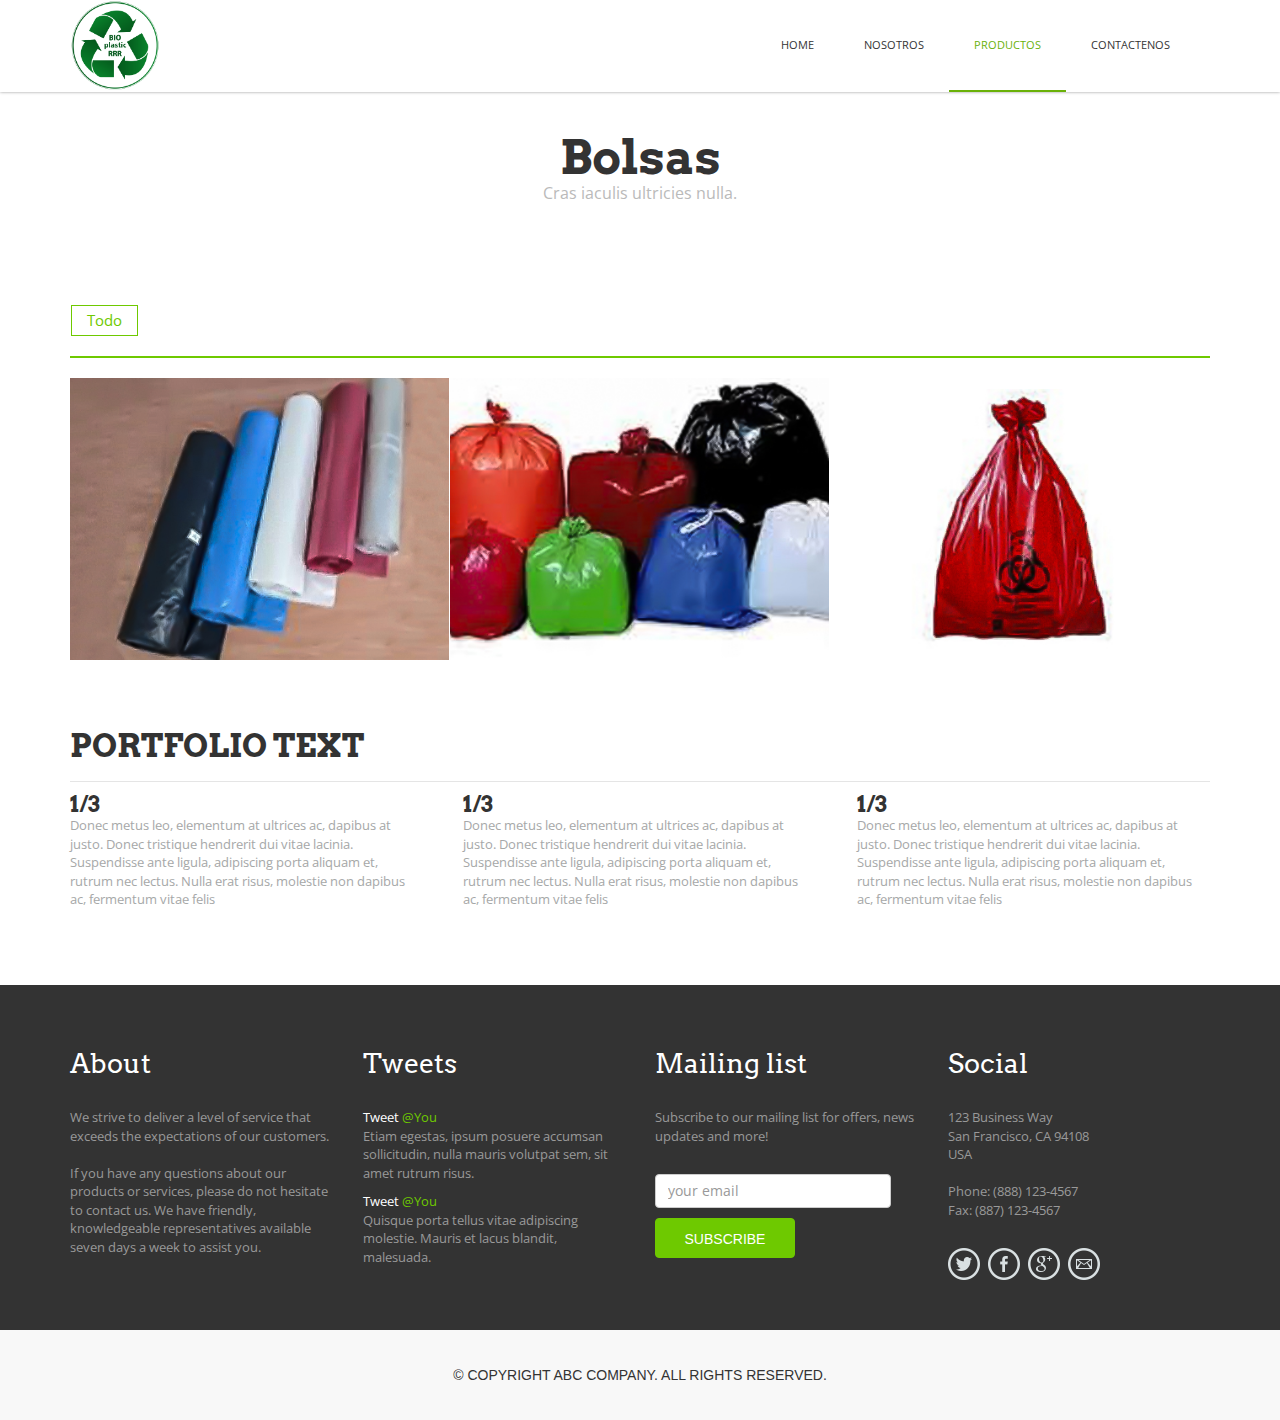
==== bolsas.html @ 11db109e "footer nuevamente arreglado uu" ====
<!DOCTYPE html>
<html>
<head>
<title>Reponsive HTML Template</title>
<meta name="viewport" content="width=device-width, initial-scale=1.0">
<!-- Bootstrap -->
<link href="css/bootstrap.min.css" rel="stylesheet">
<link href='http://fonts.googleapis.com/css?family=Arvo:400,700,400italic,700italic' rel='stylesheet' type='text/css'>
<link href='http://fonts.googleapis.com/css?family=Open+Sans:400,300,700,800' rel='stylesheet' type='text/css'>
<link href="css/style.css" rel="stylesheet">
<link rel="stylesheet" href="css/magnific-popup.css">
<!-- HTML5 Shim and Respond.js IE8 support of HTML5 elements and media queries -->
<!-- WARNING: Respond.js doesn't work if you view the page via file:// -->
<!--[if lt IE 9]>
          <script src="https://oss.maxcdn.com/libs/html5shiv/3.7.0/html5shiv.js"></script>
          <script src="https://oss.maxcdn.com/libs/respond.js/1.3.0/respond.min.js"></script>
        <![endif]-->
</head>
<body>
<header class="main__header normal">
  <div class="container">
    <nav class="navbar navbar-default" role="navigation"> 
      <!-- Brand and toggle get grouped for better mobile display --> 
      <!-- Collect the nav links, forms, and other content for toggling -->
      <div class="navbar-header">
        <!-- <h1 class="navbar-brand"><a href="index.html">business</a></h1> -->
        <a href="index.html"><img src="images/logo.png" width="90" height="90"></a>
        <a href="#" class="submenu">Menus</a> </div>
      <div class="menuBar">
        <ul class="menu">
          <li><a href="index.html">Home</a></li>
          <li class="dropdown"><a href="index.html#nosotros">Nosotros</a></li>
          <li class="active" ><a href="index.html#productos">Productos</a>
            <ul>
              <li><a href="index.html#productos">Fibras de Vidrio</a></li>
              <li><a href="bolsas.html">Bolsas</a></li>
              <li><a href="utilesOficina.html">Utiles de Oficina</a></li>
            </ul>
          </li>
          <li><a href="contact.html">Contactenos</a></li>
        </ul>
      </div>
      <!-- /.navbar-collapse --> 
    </nav>
  </div>
</header>
<section class="main__middle__container">
  <div class="row nothing title__block">
    <div class="container text-center">
      <h2 class="page__title">Bolsas</h2>
      <span class="sep"></span>
      <p class="smaller">Cras iaculis ultricies nulla.</p>
    </div>
  </div>
  <div class="container">
    <div id="portfolio" class="row no_padding title__block nothing no-margin">
      <ul class="list-unstyled controls">
        <li class="filter" data-filter="all">Todo</li>
        <!-- <li class="filter" data-filter="webdesign">Contenedor Industrial</li>
        <li class="filter" data-filter="printing">Supermercado</li> -->
      </ul>
          <ul id="Grid" class="gallery">
        <li class="mix webdesign col-sm-4"> <a href="images/gallery/bolsas/5 colores .jpg"><img alt="" src="images/gallery/bolsas/5 colores .jpg" class="img-responsive"> 
        <span class="text">Nulla quis lectus eget<span>Lorem ipsum dolor sit amet, consectetuer.</span></span></a> </li>
        <li class="mix printing col-sm-4"> <a href="images/gallery/bolsas/bolsa bio.jpg"><img alt="" src="images/gallery/bolsas/bolsa bio.jpg" class="img-responsive"> <span class="text">Nulla quis lectus eget<span>Lorem ipsum dolor sit amet, consectetuer.</span></span></a> </li>
        <li class="mix development col-sm-4"> <a href="images/gallery/bolsas/bolsa roja.jpg"><img alt="" src="images/gallery/bolsas/bolsa roja.jpg" class="img-responsive"> <span class="text">Nulla quis lectus eget<span>Lorem ipsum dolor sit amet, consectetuer.</span></span></a> </li>
      </ul>

    </div>
    <h2>Portfolio Text</h2>
    <hr>
    <div class="one_third">
      <h4>1/3</h4>
      <p>Donec metus leo, elementum at ultrices ac, dapibus at justo. Donec tristique hendrerit dui vitae lacinia. Suspendisse ante ligula, adipiscing porta aliquam et, rutrum nec lectus. Nulla erat risus, molestie non dapibus ac, fermentum vitae felis</p>
    </div>
    <div class="one_third">
      <h4>1/3</h4>
      <p>Donec metus leo, elementum at ultrices ac, dapibus at justo. Donec tristique hendrerit dui vitae lacinia. Suspendisse ante ligula, adipiscing porta aliquam et, rutrum nec lectus. Nulla erat risus, molestie non dapibus ac, fermentum vitae felis</p>
    </div>
    <div class="one_third column-last">
      <h4>1/3</h4>
      <p>Donec metus leo, elementum at ultrices ac, dapibus at justo. Donec tristique hendrerit dui vitae lacinia. Suspendisse ante ligula, adipiscing porta aliquam et, rutrum nec lectus. Nulla erat risus, molestie non dapibus ac, fermentum vitae felis</p>
    </div>
    <div class="dc_clear"></div>
    <br />
    <br />
    <br />
  </div>
</section>
<footer>
  <div class="container">
    <div class="row">
      <div class="col-md-3">
        <h3>About</h3>
        <p>We strive to deliver a level of service that exceeds the expectations of our customers. <br />
          <br />
          If you have any questions about our products or services, please do not hesitate to contact us. We have friendly, knowledgeable representatives available seven days a week to assist you.</p>
      </div>
      <div class="col-md-3">
        <h3>Tweets</h3>
        <p><span>Tweet</span> <a href="#">@You</a><br />
          Etiam egestas, ipsum posuere accumsan sollicitudin, nulla mauris volutpat sem, sit amet rutrum risus. </p>
        <p><span>Tweet</span> <a href="#">@You</a><br />
          Quisque porta tellus vitae adipiscing molestie. Mauris et lacus blandit, malesuada.</p>
      </div>
      <div class="col-md-3">
        <h3>Mailing list</h3>
        <p>Subscribe to our mailing list for offers, news updates and more!</p>
        <br />
        <form action="#" method="post" class="form-inline" role="form">
          <div class="form-group">
            <label class="sr-only" for="exampleInputEmail2">your email</label>
            <input type="email" class="form-control form-control-lg" id="exampleInputEmail2" placeholder="your email">
          </div>
          <button type="submit" class="btn btn-info btn-md">subscribe</button>
        </form>
      </div>
      <div class="col-md-3">
        <h3>Social</h3>
        <p>123 Business Way<br />
          San Francisco, CA 94108<br />
          USA<br />
          <br />
          Phone: (888) 123-4567<br />
          Fax: (887) 123-4567<br />
          <br />
        </p>
        <div class="social__icons"> <a href="#" class="socialicon socialicon-twitter"></a> <a href="#" class="socialicon socialicon-facebook"></a> <a href="#" class="socialicon socialicon-google"></a> <a href="#" class="socialicon socialicon-mail"></a> </div>
      </div>
    </div>
  </div>
</footer>
<p class="text-center copyright">&copy; Copyright ABC Company. All Rights Reserved.</p>
<!-- jQuery (necessary for Bootstrap's JavaScript plugins) --> 
<script type="text/javascript" src="js/jquery.min.js"></script> 
<!-- Include all compiled plugins (below), or include individual files as needed --> 
<script src="js/jquery.mixitup.min.js"></script> 
<script src="js/jquery.magnific-popup.js"></script> 
<script src="js/bootstrap.min.js"></script> 
<script type="text/javascript">
$( "a.submenu" ).click(function() {
$( ".menuBar" ).slideToggle( "normal", function() {
// Animation complete.
});
});
$( "ul li.dropdown a" ).click(function() {
$( "ul li.dropdown ul" ).slideToggle( "normal", function() {
// Animation complete.
});
$('ul li.dropdown').toggleClass('current');
});
$(document).ready(function () {
// Start work gallery
$('#Grid').mixitup();
});
$('.gallery').each(function() { // the containers for all your galleries
    $(this).magnificPopup({
        delegate: 'a', // the selector for gallery item
        type: 'image',
        gallery: {
          enabled:true
        }
    });
}); 
</script>
<script type="text/javascript">
  $(document).ready(function(){
  $('a[href*=index.html#]').click(function() {
    if (location.pathname.replace(/^\//,'') == this.pathname.replace(/^\//,'')
    && location.hostname == this.hostname) {
      var $target = $(this.hash);
      $target = $target.length && $target
      || $('[name=' + this.hash.slice(1) +']');
      if ($target.length) {
        var navHeight=document.getElementById('navHeight').offsetHeight;
        var targetOffset = $target.offset().top-navHeight;
        $('html,body')
        .animate({scrollTop: targetOffset}, 1000);
       return false;
      }
    }
  });
});
</script>
</body>
</html>
---- css/style.css ----
/*
Custom Styles. Bootstrap Styles are default'
*/
* {
}
body {
	font-family: "Open Sans", Calibri, sans-serif;
	color: #a6a8a8;
	font-size: 13px;
	overflow-x: hidden !important;
}
/*Typography*/
a {
	color: #6EC900;
	-webkit-transition: all ease .2s;
	-moz-transition: all ease .2s;
	-o-transition: all ease .2s;
	transition: all ease .2s;
}
input, button {
	-webkit-transition: all ease .2s;
	-moz-transition: all ease .2s;
	-o-transition: all ease .2s;
	transition: all ease .2s;
}
a:hover {
	color: #6EC900;
	text-decoration: underline;
}
hr {
	border-color: #e5e5e5;
	margin: 10px 0 10px 0;
}
h1, h2, h3, h4, h5, .btn, p.big-paragraph, .carousel-caption, .recent-posts .col-md-9 .text p small, .navbar-default .navbar-brand, .orange {
	font-family: 'Arvo', serif;
	font-weight: bold;
}
h1 {
	font-size: 48px;
	line-height: 48px;
	color: #333;
}
h1.page_title {
	text-transform: none;
	font-size: 24px;
}
h1 span {
	color: #e74c3c;
}
h2 {
	font-size: 32px;
	color: #333;
	line-height: 50px;
	text-transform: uppercase;
}
h2 small {
	color: #c7c7c7;
	font-size: 12px;
}
h2.page__title {
	font-size: 48px;
	padding: 0;
	margin: 0;
	background: none;
	color: #333;
	text-transform: none; 

}
.seper {
	border-top: 3px solid #6EC900;
	width: 80px;
	height: 1px;
	text-align: center;
	display: block;
	margin: 15px auto;
}
.whole__seper {
	background: url('../images/sep_both.png') repeat-x;
	height: 42px;
	width: 100%;
	position: relative;
	z-index: 200;
	margin-top: -5px;
}
h3 {
	font-size: 27px;
	color: #333;
	font-weight: 400;
	text-transform: none;
	line-height:105%;
}
h3 small {
	font-size: 14px;
	text-transform: uppercase;
	font-family: Calibri, Arial, sans-serif;
	font-weight: 400;
}
h3 a {
	color: #333;
	font-weight: 400;
	line-height:105%;
}
h3 a:hover {
	text-decoration: none;
	color: #6EC900;
}
.typo {
	margin-top: 80px;
}
h4 {
	font-size: 22px;
	color: #333;
	margin: 0;
	padding: 0;
}
h4 a {
	color: #333;
	font-weight: 400;
}
h4 a:hover {
	text-decoration: none;
	color: #6EC900;
}
h5 {
	font-size: 18px;
	text-transform: uppercase;
	color: #33313a;
}
h2.with__margin {
	margin-top: 70px;
	margin-bottom: 0px;
}
h2.with__margin2 {
	margin: 50px 0;
}
p.small-paragraph {
	font-size: 14px;
	color: #999;
	font-family: Calibri, Arial, sans-serif;
	text-transform: uppercase;
	font-weight: normal;
}
p.smaller {
	font-size: 16px;
	color: #bababa;
	font-family: 'Open Sans', sans-serif;
	text-transform: none;
}
.relative_btn {
	position: absolute;
	left: 50%;
	margin-left: -90px;
	bottom: -35px;
}
.headings {
	background: #fff;
	border-bottom: 1px solid #efefef;
	color: #999;
	font-family: calibri, Arial, sans-serif;
}
.headings h1 {
	color: #333;
	;
}
.headings p.small-paragraph {
	margin: 15px 0 35px 0;
	color: #d4d4d4;
}
.headings p {
	font-size: 18px;
	text-transform: none;
	font-weight: 300;
	margin: 35px 0;
}
.row.title__block {
	padding: 40px 0;
}
#feedback {
	color: #1c6107;
}
#feedback ul {
	padding-left: 0;
}
#feedback ul li {
	list-style: none;
}
/* Forms */
.form-control, .form-control:focus {
	-webkit-box-shadow: none;
	box-shadow: none;
}
.form-control:focus {
	border-color: #ffdd3c;
}
/*Buttons*/
.btn-primary {
	font-size: 14px;
	width: 142px;
	height: 42px;
	line-height: 42px;
	padding: 0;
	text-transform: uppercase;
	border-width: 1px;
	color: #999;
	font-family: Calibri, Arial, sans-serif;
	font-weight: 500;
	border-color: #f0f0f0;
	background: #f0f0f0;
}
.btn-primary:hover, .btn-primary:focus {
	background-color: #6EC900;
	border-color: #6EC900;
	color: #fff;
}
.btn-info {
	font-size: 18px;
	font-weight: 400;
	color: #fff;
	border-color: #6EC900;
	background: #6EC900;
	font-family: Calibri, Arial, sans-serif;
	text-transform: uppercase;
	width: 140px;
	height: 40px;
	line-height: 40px;
	border-width: 1px;
	padding: 0;
}
.btn-info:hover, .btn-info:focus, .btn-info:active {
	background-color: #f0f0f0;
	border-color: #f0f0f0;
	color: #999;
}
.btn-default {
	font-size: 18px;
	text-transform: uppercase;
	font-weight: 400;
	font-family: Calibri, Arial, sans-serif;
	color: #fff;
	border-color: #fff;
	background: none;
}
.btn-default:hover, .btn-default:focus, .btn-default:active {
	background: #6EC900;
	border-color: #6EC900;
	color: #fff;
}
button.btn-primary:focus, .btn-default:focus, .btn-info:focus {
	outline: none;
}
.btn-lg {
	width: 180px;
	height: 57px;
	text-transform: uppercase;
	line-height: 57px;
	padding: 0;
}
.btn-md {
	font-size: 14px;
	width: 140px;
	height: 40px;
	font-weight: 500;
	line-height: 40px;
	padding: 0;
	margin-top: -5px;
}
footer .btn-md, .recent-posts .btn-md {
	margin-top: 0px;
}
/*Header*/
header {
	background: #fff;
	box-shadow: 0px 0px 3px rgba(0,0,0,0.4);
	-webkit-box-shadow: 0px 0px 3px rgba(0,0,0,0.4);
	-moz-box-shadow: 0px 0px 3px rgba(0,0,0,0.4);
	-ms-box-shadow: 0px 0px 3px rgba(0,0,0,0.4);
	-o-box-shadow: 0px 0px 3px rgba(0,0,0,0.4);
	width: 100%;
	position: fixed;
	z-index: 112;
	top: 0;
}
header.normal {
	position: relative;
}
.navbar-header {
}
.navbar-toggle {
	margin-right: 0;
	position: absolute;
}
.navbar-default .navbar-brand, .navbar-default .navbar-brand:hover {
	font-size: 24px;
	color: #6EC900;
	width: 100%;
	font-weight: 500;
	text-transform: uppercase;
	padding: 17px 0 20px 0;
}
.navbar-default .navbar-brand a {
	text-decoration: none;
}
.navbar-default .navbar-brand span {
	color: #e74c3c;
}
/*Main Navigaion Menu*/
.dropdown:hover .dropdown-menu {
}
.navbar-default {
	background: none;
	border: none;
	margin-bottom: 0px;
	position: relative;
	z-index: 999;
}
.navbar-default .navbar-nav {
	padding: 0px;
}
.navbar-default .navbar-nav>li {
	padding: 0;
	margin-left: 0px;
}
.navbar-default .navbar-nav>li:hover {
}
.navbar-default .navbar-nav>li>a {
	color: #333;
	border-bottom: 2px solid transparent;
	font-size: 11px;
	padding: 35px 25px;
	font-weight: 400;
	font-family: 'Open Sans', sans-serif;
	box-sizing: border-box;
	-moz-box-sizing: border-box;
	text-transform: uppercase;
	-webkit-transition: all .25s ease;
	-moz-transition: all .25s ease;
	-ms-transition: all .25s ease;
	-o-transition: all .25s ease;
	transition: all .25s ease;
}
.navbar-default .navbar-nav>li.dropdown>a {
	background: none;
}
.navbar-default .navbar-nav>li.active>a, .navbar-default .navbar-nav>li>a:hover, .navbar-default .navbar-nav>li:hover>a, .navbar-default .navbar-nav>.open>a, .navbar-default .navbar-nav>.open>a:hover, .navbar-default .navbar-nav>.open>a:focus, .navbar-default .navbar-nav>li.open>a, .navbar-default .navbar-nav>li.active>a:hover {
	background: #fbfbfb;
	border-color: #6EC900;
	color: #6AB108
;
}
.navbar-default .navbar-nav>li:first-child {
	margin-left: 0px;
}
ul.dropdown-menu {
	left: 0px !important;
	border-radius: 0px;
	padding: 0;
	-webkit-border-radius: 0px;
	-moz-border-radius: 0px;
	-o-border-radius: 0px;
	-ms-border-radius: 0px;
	border: none;
	background: #fff;
	box-shadow: none;
	-moz-box-shadow: none;
	-webkit-box-shadow: none;
	-o-box-shadow: none;
	-ms-box-shadow: none;
	-webkit-transition: all .25s ease;
	-moz-transition: all .25s ease;
	-ms-transition: all .25s ease;
	-o-transition: all .25s ease;
	transition: all .25s ease;
	top: 85%;
	opacity: 0;
	visibility: hidden;
}
.dropdown:hover .dropdown-menu {
	top: 100%;
	opacity: 1;
	visibility: visible;
}
ul.dropdown-menu li {
	border-bottom: 1px solid #ededed;
}
ul.dropdown-menu li:last-child {
	border-bottom: none;
	border-radius: 0px;
	-webkit-border-radius: 0px;
	-moz-border-radius: 0px;
	-ms-border-radius: 0px;
	-o-border-radius: 0px;
}
ul.dropdown-menu li:first-child {
	border-radius: 0px;
	-webkit-border-radius: 0px;
	-moz-border-radius: 0px;
	-ms-border-radius: 0px;
	-o-border-radius: 0px;
}
ul.dropdown-menu>li>a {
	color: #2a2a2a;
	border-top: none;
	font-size: 11px;
	line-height: 11px;
	padding: 15px 20px;
	text-transform: uppercase;
}
ul.dropdown-menu>li>a:hover {
	color: #fff;
	border-top: none;
	background: #6EC900;
}
/*Carousel*/
.slider {
	position: fixed;
	top: 80px;
	height: 100%;
	width: 100%;
	z-index: 5;
}
.absolute__img {
	position: absolute;
	bottom: -10px;
	left: 50%;
	margin-left: -49px;
	z-index: 99;
}
.slider .btn {
	margin: 0px 10px 0;
}
.carousel-caption {
	top: 50%;
	margin-top: -270px;
	font-size: 24px;
	color: #fff;
	text-transform: none;
}
.carousel-caption p.blue {
	color: #fff;
	font-size: 18px;
	text-transform: uppercase;
	font-weight: 300;
	font-family: Calibri, Arial, sans-serif;
	background-color: #6EC900;
	padding: 10px 20px;
	display: inline-block;
}
.carousel-caption h1 {
	text-transform: uppercase;
	color: #fff;
}
.carousel-caption p {
	text-shadow: 1px 1px 3px #666666;
	font-weight: 400;
	font-family: Calibri, Arial, sans-serif;
	color: #e0e0e0;
	font-size: 18px;
	text-transform: none;
	margin: 35px 0 20px 0;
}
.carousel-caption h1 span {
	color: #ffdd3c;
	border: 2px solid #fff;
	padding: 0 4px 4px;
	border-radius: 4px;
	-webkit-border-radius: 4px;
	-moz-border-radius: 4px;
	-ms-border-radius: 4px;
	-o-border-radius: 4px;
}
.carousel-control {
	background: none;
	opacity: 1;
	position: absolute;
	top: 0%;
	margin-top: 0px;
	-moz-opacity: 1;
}
.carousel-control span {
	position: absolute;
	top: 50%;
	margin-top: -70px;
}
.carousel-control .carousel-control-left {
	background: url('../images/slider/prev.png') no-repeat;
	width: 57px;
	height: 57px;
	left: 25px;
}
.carousel-control .carousel-control-right {
	background: url('../images/slider/next.png') no-repeat;
	width: 57px;
	height: 57px;
	right: 25px;
}
.carousel-control .carousel-control-left:hover {
	background: url('../images/slider/prev_a.png') no-repeat;
}
.carousel-control .carousel-control-right:hover {
	background: url('../images/slider/next_a.png') no-repeat;
}
.boxess .carousel-control .carousel-control-left {
	top: 50%;
	margin-top: -7px;
}
.boxess .carousel-control .carousel-control-right {
	top: 50%;
	margin-top: -7px;
}
.boxess .carousel-caption {
	top: 110px;
	margin-top: 0;
}
.boxess {
	background-color: #fff;
	position: relative;
	margin-bottom: 82px;
}
.boxess .carousel-caption h1 {
	font-size: 40px;
	line-height: 40px;
}
/*Titles*/
.row.nice__title {
	background: url('../images/pattern_lines.png') repeat;
	padding: 60px 0 80px 0;
	font-size: 18px;
}
.nice__title h2 {
	color: #fff;
	text-transform: none;
	font-weight: 500;
}
.row.nice__title img {
	margin: 35px auto;
}
.row.nice__title p {
	margin-top: 25px;
	font-weight: 300;
	font-family: Calibri, Arial, sans-serif;
	color: #fff;
}
/*Container*/
.main__middle__container .row ul, .main__middle__container .row ol {
	padding-left: 20px;
}
.main__middle__container {
	width: 100%;
}
.homepage {
	position: relative;
	margin-top: 50%;
	z-index: 111;
	background: #fff;
}
.row {
	padding: 45px 0;
}
.row.with__sep {
	background: url('../images/lines.png') repeat-x left bottom;
}
/*.container .row:first-child {
    padding:75px 10% 75px 10%;
}*/
p.big-paragraph {
	font-size: 14px;
	text-transform: uppercase;
	padding-top: 15px;
	color: #6EC900;
}
.orange {
	color: #6EC900;
	font-size: 14px;
	text-transform: none;
	padding: 0 0 10px 0;
}
.black-text {
	color: #1e1e1e;
}
.to_top {
	margin-top: -80px !important;
}
.line__bg {
	width: 100%;
	margin: 0;
	padding: 75px 0;
	margin-top: -5px;
	background: url('../images/line_bg.jpg') no-repeat;
	background-origin: initial;
	background-clip: initial;
	background-size: cover;
	background-repeat: no-repeat;
	background-position: 0 100%;
}
.line__bg h3 {
	color: #fff;
}
.line__bg p {
	color: #fff;
}
.testimonials p {
	color: #fff;
	text-transform: none;
	font-size: 14px;
	line-height: 18px;
}
.testimonials p small {
	font-size: 14px;
	color: rgba(255,255,255,0.8);
	font-weight: normal;
}
.testimonials p.small-paragrapher {
	text-transform: uppercase;
	font-size: 14px;
	font-weight: 500;
	font-family: 'Arvo', serif;
	color: #eeeeee;
}
.testimonials img {
	width: 100%;
	margin: 40px auto;
}
img.full-width {
	width: 100%;
}
.line__bg ol.carousel-indicators {
	bottom: -10px;
	padding-left: 0;
}
.line__bg .carousel-indicators li {
	border-radius: 0px;
	-webkit-border-radius: 0px;
	-moz-border-radius: 0px;
	-ms-border-radius: 0px;
	-o-border-radius: 0px;
	border: none;
	margin: 0 3px;
	width: 10px;
	height: 11px;
	background: url('../images/slider/pager.png') no-repeat center center;
}
.line__bg .carousel-indicators li.active, .line__bg .carousel-indicators li:hover {
	background: url('../images/slider/pager_a.png') no-repeat center center;
}
/*Icons Blocks*/
.icons__blocks {
	background: url('../images/bg_pattern.png') repeat left center;
	width: 100%;
	margin: 0;
	padding: 80px 0 80px;
}
.icons__blocks h2 {
	color: #fff;
	background: url('../images/lines.png') repeat-x left center;
}
.icons__blocks h3 a {
	color: #fff;
}
.icons__blocks h3 a:hover {
	color: #77beec;
}
.icons__blocks h2 span {
	background: url('../images/bg_pattern.png') repeat left center;
	padding: 0 40px;
}
.icons__blocks p.small-paragraph {
	position: relative;
	margin-top: 5px;
	text-transform: uppercase;
	font-size: 14px;
	margin-bottom: 40px;
	color: #5c5c5c;
	font-weight: 800;
}
.icons__blocks p {
	margin-top: 20px;
}
.icons__blocks img.img-rounded {
	width: 100%;
}
.separator {
	background: url('../images/lines.png') repeat-x left 30px;
}
.separator.sub {
	position: relative;
	top: 80px;
	margin-bottom: 20px;
}
/* grey-info-block */
.grey-info-block {
	width: 100%;
	position: relative;
	z-index: 200;
	margin: -5px 0 0 0;
	z-index: 9;
	padding: 45px 0 85px 0;
	background: url('../images/sep_top.png') repeat-x left top, url('../images/sep_bottom.png') repeat-x left bottom;
	color: #999;
}
.grey-info-block h2 {
	margin: 45px 0 0 0;
	padding: 0;
}
.grey-info-block h2 span {
	background: url('../images/pattern_black.png') repeat;
}
.grey-info-block>.container {
	position: relative;
}
.grey-info-block h3 {
	padding-bottom: 10px;
}
.grey-info-block .col-md-6 img {
	width: 100%;
	margin: 0;
	height: auto;
}
.grey-info-block p.small-paragraph {
	padding: 0px 0 65px 0;
}
.grey-info-block .col-md-6 p.small-paragraph {
	padding-bottom: 10px;
}
.grey-info-block img {
	margin-bottom: 20px;
}
.grey-info-block .btn {
	margin-top: 10px;
}
/*Three Blocks*/
.three__blocks {
	padding-top: 50px !important;
	background: #f8f8f8;
	background-size: auto 100%;
	position: relative;
	z-index: 99;
}
.three__blocks.bottomer {
	background-position: left bottom;
	background-size: auto auto;
}
.three__blocks .container h3 {
	color: #2c3e50;
	margin-top: 40px;
}
.three__blocks .container h3 span {
	color: #999;
	font-size: 14px;
	font-weight: 400;
	font-family: Calibri, Arial, sans-serif;
	text-transform: uppercase;
	display: block;
}
.three__blocks .col-md-4 img {
	width: 100%;
	height: auto;
}
.three__blocks .col-md-4 .seper {
	margin: 10px auto;
}
.three__blocks .col-md-4 h3 {
	background: url('../images/icons/ico1.png') no-repeat center top;
	padding-top: 45px;
	line-height: 24px;
	padding-bottom: 0px;
	display: block;
}
.three__blocks .col-md-4.middle h3 {
	background: url('../images/icons/ico2.png') no-repeat center top;
}
.three__blocks .col-md-4:last-child h3 {
	background: url('../images/icons/ico3.png') no-repeat center top;
}
.three__blocks .col-md-4 h3:hover {
	background: url('../images/icons/ico1_a.png') no-repeat center top;
}
.three__blocks .col-md-4.middle h3:hover {
	background: url('../images/icons/ico2_a.png') no-repeat center top;
}
.three__blocks .col-md-4:last-child h3:hover {
	background: url('../images/icons/ico3_a.png') no-repeat center top;
}
.three-blocks {
	background: url('../images/line_bg.jpg') no-repeat center top;
	background-size: 100% 100%;
}
.three-blocks .container .row:first-child {
	padding: 55px 10%;
}
.three-blocks h2 {
	color: #fff;
	text-transform: none;
	padding: 0;
}
.three-blocks p {
	padding: 15px 0 0 0;
	color: rgba(255,255,255,0.7);
	text-transform: uppercase;
	font-weight: 800;
	font-size: 14px;
}
.three__blocks p.smaller {
	margin-top: -10px;
	margin-bottom: 20px;
}
.three__blocks p.smaller small {
	font-size: 14px;
	color: #a5a5a5;
}
.three__blocks img {
	margin: 0 auto 20px auto;
}
.three__blocks p:last-child {
	margin-top: 30px;
}
/* Recent Posts */
.recent-posts h2 {
	margin: 45px 0 0 0;
	padding: 0;
}
.recent-posts>.container {
	position: relative;
}
.recent-posts p.small-paragraph {
	padding: 0px 0 25px 0;
}
.recent-posts .sep img {
	background: url('../images/bg_pattern.jpg') repeat;
}
.recent-posts .col-md-9, .recent-posts .col-md-3 {
	margin-top: 40px;
}
.recent-posts .col-md-9 .text {
	float: left;
	width: 55%;
	margin-left: 2%;
}
.recent-posts .col-md-9 .text h3 {
	margin-top: -1px;
	margin-bottom: 15px;
	line-height: 24px;
}
.recent-posts .col-md-9 .text p {
	padding: 5px 0;
}
.recent-posts .col-md-9 .text p.small-paragraph {
	margin-bottom: 15px;
	padding: 0;
}
.recent-posts .col-md-9 img {
	width: 43%;
}
.recent-posts .col-md-9 article {
	margin-bottom: 50px;
}
.icon-item {
	margin-bottom: 35px;
}
.recent-posts .col-md-3 .icon-item h4 {
	padding: 0px 0 5px 0;
}
.recent-posts .col-md-3 .icon-item img {
	max-width: 100%;
}
.recent-posts .col-md-3 .icon-item p {
	padding: 0px 0 10px 0;
	margin: 0;
}
.icon-item .btn {
	width: 100%;
}
/*Social Icons*/
.socialicon {
	position: relative;
	display: inline-block;
	width: 32px;
	margin-right: 5px;
	height: 32px;
}
.socialicon-twitter {
	background: url('../images/social/twitter.png') no-repeat;
}
.socialicon-facebook {
	background: url('../images/social/facebook.png') no-repeat;
}
.socialicon-google {
	background: url('../images/social/google.png') no-repeat;
}
.socialicon-mail {
	background: url('../images/social/mail.png') no-repeat;
}
.socialicon-twitter:hover {
	background: url('../images/social/twitter_a.png') no-repeat;
}
.socialicon-facebook:hover {
	background: url('../images/social/facebook_a.png') no-repeat;
}
.socialicon-google:hover {
	background: url('../images/social/google_a.png') no-repeat;
}
.socialicon-mail:hover {
	background: url('../images/social/mail_a.png') no-repeat;
}
/* Contact Form */
.contact-form {
}
.contact-form .col-md-6 {
	padding: 0 20px 0 0;
}
.contact-form .col-md-6:nth-child(2) {
	padding: 0 0px 0 0;
}
/* Aside */
aside h3 {
	line-height: 11px;
	margin-bottom: 40px;
}
aside img {
	width: 100%;
	margin-bottom: 10px;
}
aside ul li {
	border-bottom: 1px solid #e5e5e5;
	padding: 10px 0;
}
aside ul li:last-child {
	border-bottom: none;
}
aside a.btn {
	margin: 20px 0 40px;
}
/* Main Content*/
.main-content h2 {
	line-height: 11px;
	margin-bottom: 40px;
}
/* Footer */
footer {
	background: #333;
	position: relative;
	z-index: 111;
	color: #999;
}
footer a {
	color: #6EC900;
}
footer h3 {
	padding-bottom: 20px;
	color: #fff;
}
footer hr {
	border-top: 1px solid #4e4e4e;
	margin: 40px 0 0 0;
}
footer p span {
	color: #fff;
}
footer>.container>.row:first-child {
	padding: 45px 0;
}
footer .text-center {
	padding: 40px 0;
	margin: 0;
}
footer .form-group {
	width: 90%;
}
footer button.btn-info {
	position: relative;
	top: 10px;
}
footer button.btn-info:focus {
	outline: none;
}
.copyright {
	background-color: #f8f8f8;
	color: #333;
	padding: 35px 0;
	margin: 0;
	text-transform: uppercase;
	font-size: 14px;
	font-family: Calibri, Arial, sans-serif;
	position: relative;
	z-index: 200;
}
/*Responsive - debugging default problems*/
.img-responsive {
	margin: 0 auto;
}
.no-margin {
	position: relative;
	margin: 0;
}
.no_padding {
	padding: 0px 0 80px 0;
}
.row.nothing {
	padding-left: 0px !important;
	padding-right: 0px !important;
}
 @media(max-width:1600px) {
.carousel-caption h1 {
	font-size: 40px;
	line-height: 50px;
	padding: 40px 0;
}
}
@media(max-width:1310px) {
.carousel-caption {
	font-size: 14px;
	top: 55%;
}
.carousel-caption h1 {
	font-size: 30px;
	line-height: 40px;
}
.slider .btn {
	margin: 0 10px;
}
.carousel-caption p {
	margin: 30px 0;
}
.navbar-default .navbar-nav>li {
	margin-left: 0px;
}
}
@media(max-width:990px) {
.main__middle__container h3.heading.white {
	background: none;
}
.icon-item {
	text-align: center;
}
.carousel-caption {
	font-size: 13px;
	top: 50%;
	margin-top: -110px;
	left: 15%;
	right: 15%;
}
.carousel-caption h1 {
	font-size: 20px;
	line-height: 30px;
	margin-bottom: 0px;
	padding: 5px 0;
	background: none;
}
.carousel-caption p {
	margin: 10px 0;
}
.boxess .carousel-caption h1 {
	font-size: 20px;
	line-height: 20px;
}
.carousel-control .carousel-control-left {
	left: 5px;
}
.carousel-control .carousel-control-right {
	right: 5px;
}
.carousel-control {
	width: auto;
}
.boxess .carousel-control {
	width: auto;
	top: 50%;
	margin-top: -27px;
}
.boxess .carousel-caption {
	top: 50%;
	margin-top: -80px;
}
.navbar-default .navbar-nav>li {
	margin-left: 0px;
}
.navbar-default .navbar-nav>li>a {
	font-size: 10px;
	padding: 35px 15px;
}
}
@media(max-width:768px) {
h1.page_title {
	padding: 20px 30px;
}
.recent-posts .col-md-9 .text {
	margin-left: 0px;
}
.navbar-toggle {
	top: 25px;
}
.recent-posts .col-md-9 .text h3 {
	margin-top: 15px;
	margin-bottom: 5px;
}
.three-blocks p {
	padding: 20px 0 10px 0;
	margin-bottom: 0px;
}
.recent-posts .col-md-9 .text, .recent-posts .col-md-9 img {
	float: left;
	width: 99%;
}
header.with-boxed {
	height: auto;
}
}
@media only screen and (max-width: 767px) {
.homepage {
	margin-top: 60%;
}
.navbar-collapse {
	height: 0px;
	border-top: none;
	overflow: hidden;
}
.navbar-collapse.navbar-left {
	margin-top: 110px;
	margin-bottom: -20px;
}
.navbar-collapse.in {
	display: block !important;
}
.navbar-default .navbar-nav {
	padding: 0;
}
.navbar-default .navbar-nav .open .dropdown-menu>li {
	display: block;
	width: 100%;
}
.navbar-default .navbar-nav .open .dropdown-menu>li>a {
	color: #333;
	display: block;
	width: 100%;
}
.navbar-default .navbar-nav .open .dropdown-menu>li>a:hover {
	color: #fff;
	background-color: #222;
}
.navbar-default .navbar-nav>.open>a, .navbar-default .navbar-nav>.open>a:hover, .navbar-default .navbar-nav>.open>a:focus, .navbar-default .navbar-nav>.open>a:focus:hover {
	color: #333;
	background-color: transparent;
}
.navbar-nav .open .dropdown-menu>li>a, .navbar-nav .open .dropdown-menu .dropdown-header {
	padding: 5px 15px 5px 15px;
}
.navbar-default .navbar-nav>li {
	display: block;
	padding: 10px 0;
	text-align: center;
	margin-left: 0px;
}
.navbar-default .navbar-toggle:hover, .navbar-default .navbar-toggle:focus, .navbar-default .navbar-toggle:active {
	background-color: #fff;
}
.navbar-default .navbar-toggle {
	border-color: #333;
	top: 20px;
	right: 5px;
}
.navbar-default .navbar-toggle .icon-bar {
	background-color: #333;
}
.navbar-default .navbar-toggle:hover .icon-bar {
	background-color: #6AB108
;
}
.navbar-default .navbar-nav>li a {
	padding: 5px 0;
}
.three-blocks {
	background-size: 100% 100%;
}
h1.page_title {
	padding: 10px 30px;
	line-height: normal;
	font-size: 24px;
}
h2.page__title {
	font-size: 24px;
	line-height: normal;
}
h1 {
	font-size: 24px;
	line-height: normal;
}
.carousel-control span {
	margin-top: 0px;
	top: 20%;
}
.boxess .carousel-control .carousel-control-right {
	top: 8%;
}
.boxess .carousel-control .carousel-control-left {
	top: 8%;
}
.main__middle__container {
	overflow: hidden;
}
.carousel-caption {
	display: none;
}
.slider {
	position: absolute;
}
.boxess {
	position: relative;
}
}
@media(max-width:600px) {
.slider .btn {
	display: none;
}
}
@media(max-width:440px) {
.carousel-caption {
	display: none;
}
}
.carousel-fade {
 .carousel-inner {
 .item {
 opacity: 0;
 transition-property: opacity;
}
 .active {
 opacity: 1;
}
 .active.left,  .active.right {
 left: 0;
 opacity: 0;
 z-index: 1;
}
 .next.left,  .prev.right {
 opacity: 1;
}
}
.carousel-control {
	z-index: 2;
}
}
.carousel-fade .carousel-inner .item {
	opacity: 0;
	-webkit-transition-property: opacity;
	transition-property: opacity;
}
.carousel-fade .carousel-inner .active {
	opacity: 1;
}
.carousel-fade .carousel-inner .active.left, .carousel-fade .carousel-inner .active.right {
	left: 0;
	opacity: 0;
	z-index: 1;
}
.carousel-fade .carousel-inner .next.left, .carousel-fade .carousel-inner .prev.right {
	opacity: 1;
}
.carousel-fade .carousel-control {
	z-index: 2;
}
/* Portfolio */
#portfolio {
	padding: 30px 0px 40px 0px;
	overflow: hidden;
}
#portfolio ul.controls {
	padding: 0px 0 20px 2px;
	overflow: hidden;
	margin: 20px 0;
	border-bottom: #6EC900 solid 2px;
}
#portfolio ul.controls li {
	float: left;
	color: #000;
	font-weight: 400;
	font-size: 15px;
	padding: 5px 15px;
	cursor: pointer;
}
#portfolio ul.controls li:hover, #portfolio ul.controls li.active {
	padding: 4px 15px;
	color: #6EC900;
	margin: 0 -1px;
	border: 1px solid #6EC900;
}
#portfolio ul#Grid {
	margin: 0 0 30px 0;
	padding: 0;
	position: relative;
}
#portfolio ul#Grid li {
	padding: 0 1px 1px 0;
	margin: 0;
	display: none;
	position: relative;
}
#portfolio ul#Grid li a {
	display: block;
	position: relative;
	color: #fff;
}
#portfolio ul#Grid li span.overlay {
	position: absolute;
	left: 0px;
	top: 0px;
	width: 100%;
	height: 100%;
	opacity: 0;
	filter: alpha(opacity=0);
	visibility: hidden;
	text-indent: -9999px;
	-webkit-transition: 0.3s ease-in-out;
	-moz-transition: 0.3s ease-in-out;
	-o-transition: 0.3s ease-in-out;
	transition: 0.3s ease-in-out;
	background: #000;
}
#portfolio ul#Grid li:hover span.overlay {
	visibility: visible;
	opacity: 0.2;
	filter: alpha(opacity=20);
}
#portfolio ul#Grid span.text {
	padding: 0px 10px;
	height: 0;
	-webkit-transition: 0.3s;
	-moz-transition: 0.3s;
	-o-transition: 0.3s;
	transition: 0.3s;
	z-index: 10;
	overflow: hidden;
	font-size: 22px;
	font-weight: 400;
	width: 100%;
	position: absolute;
	left: 0;
	bottom: 0;
	color: #FFF;
	line-height: 30px;
	background: #6EC900;
}
#portfolio ul#Grid li:hover span.text {
	background: #6EC900;
	opacity: 0.9;
}
#portfolio ul#Grid span.text span {
	color: #f9f9f9;
	font-weight: 400;
	display: block;
	font-size: 14px;
	text-transform: none;
	line-height: 22px;
}
#portfolio ul#Grid span.text:after {
	border-color: rgba(63, 141, 191, 0);
	border-bottom-color: #6EC900;
	border-width: 10px;
	margin-left: -10px;
}
#portfolio ul#Grid span.text:before {
	border-color: rgba(63, 141, 191, 0);
	border-bottom-color: #6EC900;
	border-width: 16px;
	margin-left: -16px;
}
#portfolio ul#Grid li:hover span.text {
	padding: 10px 10px;
	height: auto;
	overflow: visible;
	text-decoration: none;
}
/*
MENU CSS
*/
a.submenu {
	display: none;
	position: absolute;
	right: 5px;
	top: 23px;
	width: 44px;
	height: 34px;
	text-indent: -9999px;
	outline: none;
	-webkit-transition: all ease 0s;
	-moz-transition: all ease 0s;
	-o-transition: all ease 0s;
	transition: all ease 0s;
	background: url('../images/submenu.jpg') top left no-repeat;
}
a.submenu:hover {
	background: url('../images/submenu.jpg') bottom left no-repeat;
}
.menuBar {
	padding-right: 15px;
	float: right;
}
.menuBar ul {
	list-style: none;
}
.menuBar li {
	position: relative;
	float: left;
}
.menuBar li a {
	color: #333;
	border-bottom: 2px solid transparent;
	font-size: 11px;
	padding: 35px 25px;
	display: block;
	font-weight: 400;
	font-family: 'Open Sans', sans-serif;
	box-sizing: border-box;
	-moz-box-sizing: border-box;
	text-transform: uppercase;
	-webkit-transition: all .25s ease;
	-moz-transition: all .25s ease;
	-ms-transition: all .25s ease;
	-o-transition: all .25s ease;
	transition: all .25s ease;
	line-height: 20px;
}
.menuBar li a:hover {
	background-color: #f9f9f9;
	color: #333;
	box-shadow: 0 0 0 1px #f6f6f6 inset;
	border-color: #6AB108
;
	text-decoration: none;
}
.menuBar li.active a {
	color: #6AB108
;
	border-color: #6AB108
;
}
.menuBar li ul {
	position: absolute;
	left: 0px;
	border-radius: 0px;
	padding: 0;
	-webkit-border-radius: 0px;
	-moz-border-radius: 0px;
	-o-border-radius: 0px;
	-ms-border-radius: 0px;
	background: #fff;
	box-shadow: none;
	-moz-box-shadow: none;
	-webkit-box-shadow: none;
	-o-box-shadow: none;
	-ms-box-shadow: none;
	-webkit-transition: all 0.25s ease;
	-moz-transition: all 0.25s ease;
	-ms-transition: all 0.25s ease;
	-o-transition: all 0.25s ease;
	transition: all 0.25s ease;
	top: 85%;
	opacity: 0;
	visibility: hidden;
	height: 0px;
}
.menuBar li:hover ul {
	top: 100%;
	opacity: 1;
	visibility: visible;
	height: auto !important;
}
.menuBar li li {
	margin: 0px;
	float: none;
	border-bottom: 1px solid #ededed;
}
.menuBar li li a {
	color: #2a2a2a;
	border: 0px;
	font-size: 11px;
	line-height: 11px;
	padding: 15px 20px;
	text-transform: uppercase;
	white-space: nowrap;
}
.menuBar li li a:hover {
	color: #fff;
	background: #6AB108
;
}
 @media(min-width:768px) {
.menuBar ul, .menuBar {
	display: block !important;
}
.menuBar li {
	margin-left: -5px;
}
.menuBar li a {
	font-size: 10px;
	padding: 35px 15px;
}
}
 @media(min-width:992px) {
.menuBar li {
	margin-left: 0px;
}
.menuBar li a {
	font-size: 11px;
	padding: 35px 25px;
}
}
@media(min-width:1200px) {
.menuBar li {
	margin-left: 0px;
}
.menuBar li a {
	font-size: 11px;
}
}
@media only screen and (max-width: 767px) {
a.submenu {
	display: block;
}
.menuBar {
	padding: 10px 0px 10px 0px;
	float: none;
	max-height: 350px;
	overflow: auto;
	width: 100%;
	display: none;
}
.menuBar ul {
	padding: 0px;
	margin: 0px;
}
.menuBar li {
	margin: 0px;
	float: none;
	text-align: center;
}
.menuBar li a {
	padding: 7px 0px;
	outline: 0px;
}
.menuBar li ul {
	position: static;
	left: 0px;
	top: 0px;
	opacity: 1;
	visibility: visible;
	display: none;
	height: auto;
}
.menuBar li li {
	border: 0px;
}
.menuBar li.dropdown:hover, .menuBar li.dropdown.active {
	border-bottom: #6AB108
 solid 0px;
}
.menuBar li.current {
	border-bottom: #6AB108
 solid 2px;
}
.slider {
	overflow: hidden;
	max-width: 100%;
}
.main__middle__container {
	overflow: hidden;
	max-width: 100%;
}
footer {
	overflow: hidden;
	max-width: 100%;
}
#portfolio ul#Grid a.link span {
	font-size: 11px;
	line-height: 15px;
}
#portfolio ul.controls li {
	padding: 5px 10px;
}
}
@media(min-width:768px) and (max-width:991px) {
#portfolio ul#Grid a.link {
	font-size: 18px;
}
#portfolio ul#Grid a.link span {
	font-size: 11px;
	line-height: 15px;
}
.slider {
	position: absolute;
}
.boxess {
	position: static;
}
.carousel-caption {
	top: 40%;
}
.carousel-caption a.btn {
	display: none;
}
.menuBar li ul {
	top: 100%;
	opacity: 1;
	visibility: visible;
	height: auto;
	display: none !important;
}
.menuBar li:hover ul {
	top: 100%;
	opacity: 1;
	visibility: visible;
	height: auto !important;
	display: block !important;
}
.contact-us {
	overflow: hidden;
}
}
.carousel-inner > .item > img, .carousel-inner > .item > a > img {
	min-width: 100%;
	height: auto;
}
/* Columns */
.one_half_pad {
	width: 44%
}
.one_third_pad {
	width: 27%
}
.one_fourth_pad {
	width: 19%
}
.one_fifth_pad {
	width: 14%
}
.one_sixth_pad {
	width: 10.5%
}
.two_fifth_pad {
	width: 37%
}
.two_third_pad {
	width: 60%
}
.two_fourth_pad {
	width: 43%
}
.two_fifth_pad {
	width: 33%
}
.three_fifth_pad {
	width: 58.4%
}
.three_fourth_pad {
	width: 74%
}
.four_fifth_pad {
	width: 67.2%
}
.five_sixth_pad {
	width: 82.67%
}
.one_half_pad, .one_third_pad, .two_third_pad, .three_fourth_pad, .one_fourth_pad, .one_fifth_pad, .two_fifth_pad, .two_fourth_pad, .two_fifth_pad, .three_fifth_pad, .four_fifth_pad, .one_sixth_pad, .five_sixth_pad {
	float: left;
	margin-bottom: 20px;
	margin-left: 3%;
	margin-right: 3%;
	position: relative
}
.one_half {
	width: 48%
}
.one_third {
	width: 30.5%
}
.one_fourth {
	width: 22%
}
.one_fifth {
	width: 16.8%
}
.one_sixth {
	width: 13.33%
}
.two_fifth {
	width: 37.6%
}
.two_third {
	width: 65.33%
}
.two_fourth {
	width: 48%
}
.three_fifth {
	width: 58.4%
}
.three_fourth {
	width: 74%
}
.four_fifth {
	width: 67.2%
}
.five_sixth {
	width: 82.67%
}
.one_half, .one_third, .two_third, .two_fourth, .three_fourth, .one_fourth, .one_fifth, .two_fifth, .three_fifth, .four_fifth, .one_sixth, .five_sixth {
	float: left;
	margin-bottom: 10px;
	margin-right: 4%;
	position: relative
}
.column-last {
	clear: right;
	margin-right: 0!important
}
.dc_tabs_type_2 .one_third {
	width: 29%
}
.clr {
	clear: both;
	margin: 0;
	padding: 0;
	width: 100%
}
.dc_clear {
	clear: both;
	font-size: 0px;
	line-height: 0px;
	margin: 0;
	padding: 0;
	width: 100%
}
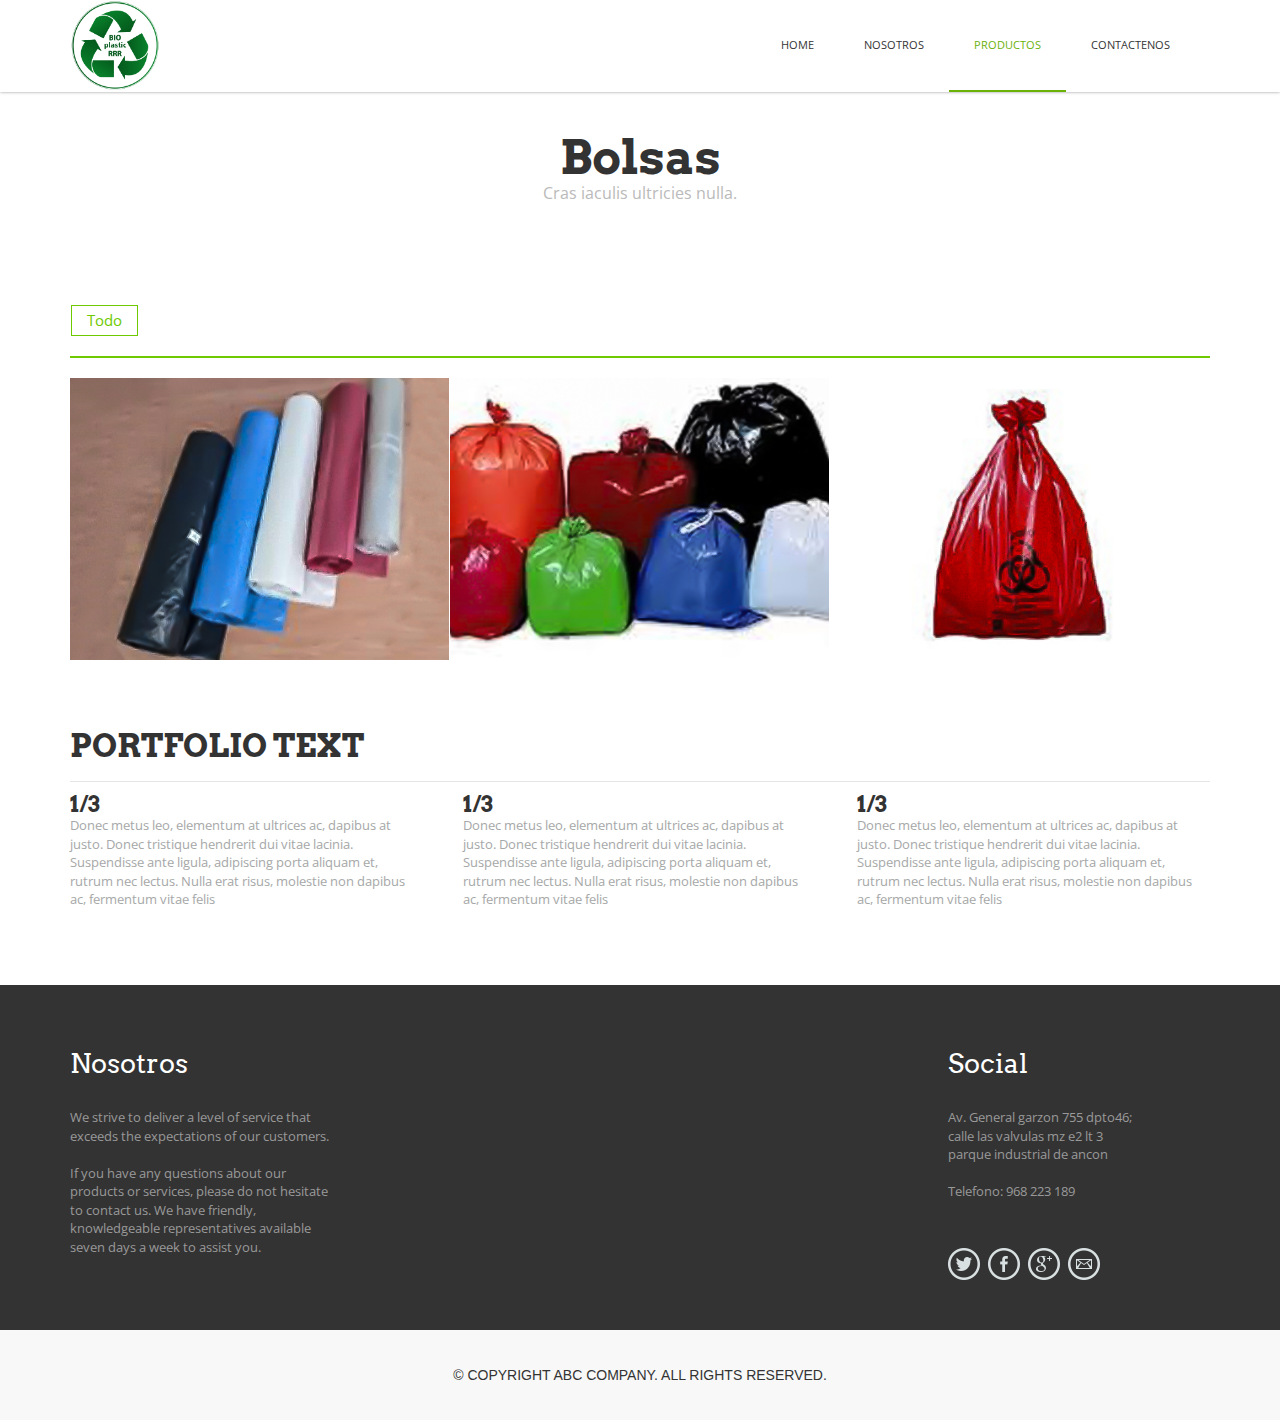
==== commit ffb043b3: "footer all" ====
--- a/bolsas.html
+++ b/bolsas.html
@@ -91,19 +91,19 @@
   <div class="container">
     <div class="row">
       <div class="col-md-3">
-        <h3>About</h3>
+        <h3>Nosotros</h3>
         <p>We strive to deliver a level of service that exceeds the expectations of our customers. <br />
           <br />
           If you have any questions about our products or services, please do not hesitate to contact us. We have friendly, knowledgeable representatives available seven days a week to assist you.</p>
       </div>
-      <div class="col-md-3">
+      <div class="col-md-3" style="visibility: hidden;">
         <h3>Tweets</h3>
         <p><span>Tweet</span> <a href="#">@You</a><br />
           Etiam egestas, ipsum posuere accumsan sollicitudin, nulla mauris volutpat sem, sit amet rutrum risus. </p>
         <p><span>Tweet</span> <a href="#">@You</a><br />
           Quisque porta tellus vitae adipiscing molestie. Mauris et lacus blandit, malesuada.</p>
       </div>
-      <div class="col-md-3">
+      <div class="col-md-3" style="visibility: hidden;">
         <h3>Mailing list</h3>
         <p>Subscribe to our mailing list for offers, news updates and more!</p>
         <br />
@@ -117,15 +117,16 @@
       </div>
       <div class="col-md-3">
         <h3>Social</h3>
-        <p>123 Business Way<br />
-          San Francisco, CA 94108<br />
-          USA<br />
+        <p>Av. General garzon 755 dpto46;<br />
+          calle las valvulas mz e2 lt 3<br />
+          parque industrial de ancon<br />
           <br />
-          Phone: (888) 123-4567<br />
-          Fax: (887) 123-4567<br />
+          Telefono: 968 223 189<br />
+          <br />
           <br />
         </p>
-        <div class="social__icons"> <a href="#" class="socialicon socialicon-twitter"></a> <a href="#" class="socialicon socialicon-facebook"></a> <a href="#" class="socialicon socialicon-google"></a> <a href="#" class="socialicon socialicon-mail"></a> </div>
+
+        <div class="social__icons"> <a href="#" class="socialicon socialicon-twitter"></a> <a href="#" class="socialicon socialicon-facebook"></a> <a href="#" class="socialicon socialicon-google"></a> <a href="#" class="socialicon socialicon-mail"></a>  </div>
       </div>
     </div>
   </div>
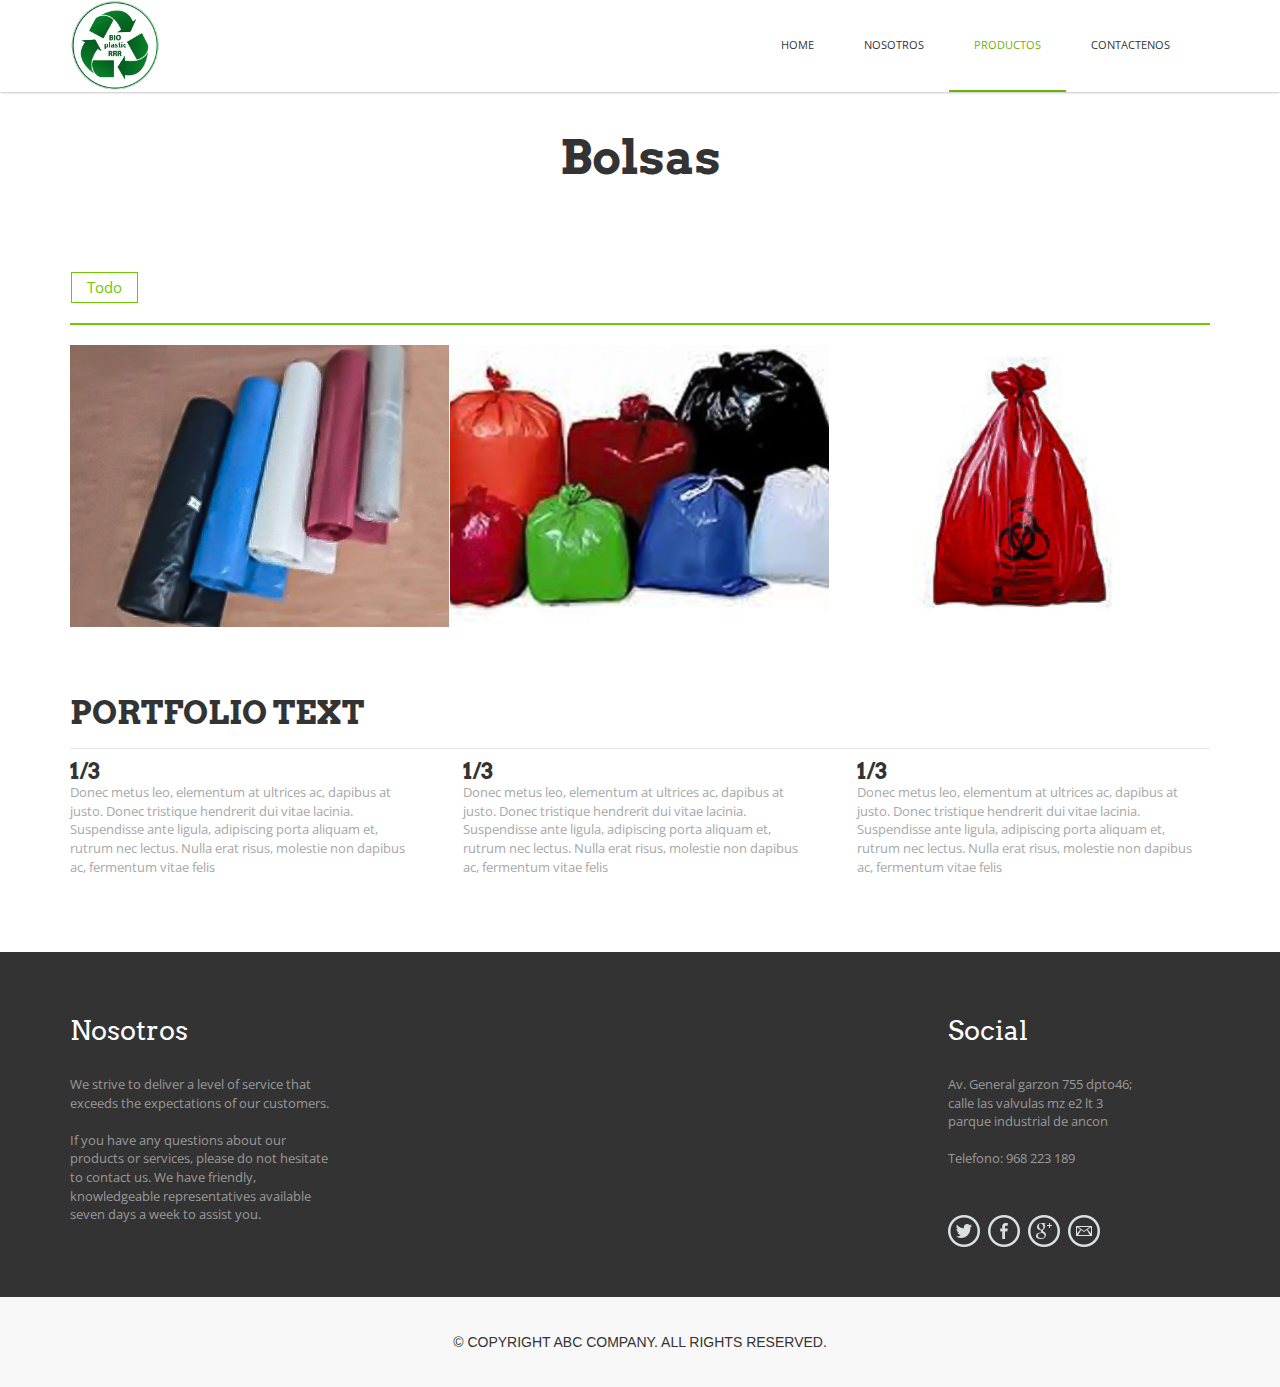
==== commit bd4ea6fb: "icono seguridad" ====
--- a/bolsas.html
+++ b/bolsas.html
@@ -49,7 +49,6 @@
     <div class="container text-center">
       <h2 class="page__title">Bolsas</h2>
       <span class="sep"></span>
-      <p class="smaller">Cras iaculis ultricies nulla.</p>
     </div>
   </div>
   <div class="container">
--- a/css/style.css
+++ b/css/style.css
@@ -450,13 +450,13 @@
 	color: #fff;
 }
 .carousel-caption p {
-	text-shadow: 1px 1px 3px #666666;
+	text-shadow: 0px 0px 0px #fff;
 	font-weight: 400;
 	font-family: Calibri, Arial, sans-serif;
 	color: #e0e0e0;
-	font-size: 18px;
+	font-size: 30px;
 	text-transform: none;
-	margin: 35px 0 20px 0;
+	margin: 120px 0 20px 0;
 }
 .carousel-caption h1 span {
 	color: #ffdd3c;
@@ -758,24 +758,40 @@
 .three__blocks .col-md-4 .seper {
 	margin: 10px auto;
 }
-.three__blocks .col-md-4 h3 {
-	background: url('../images/icons/ico1.png') no-repeat center top;
+
+
+.three__blocks .col-md-4 .papelera {
+	background: url('../images/icons/papelera1.png') no-repeat center top;
 	padding-top: 45px;
 	line-height: 24px;
 	padding-bottom: 0px;
 	display: block;
 }
-.three__blocks .col-md-4.middle h3 {
-	background: url('../images/icons/ico2.png') no-repeat center top;
+.three__blocks .col-md-4 .seguridad {
+	background: url('../images/icons/seguridad.png') no-repeat center top;
+	padding-top: 45px;
+	line-height: 24px;
+	padding-bottom: 0px;
+	display: block;
+}
+.three__blocks .col-md-4 .bolsa {
+	background: url('../images/icons/bolsa2.png') no-repeat center top;
+	padding-top: 45px;
+	line-height: 24px;
+	padding-bottom: 0px;
+	display: block;
 }
 .three__blocks .col-md-4:last-child h3 {
 	background: url('../images/icons/ico3.png') no-repeat center top;
 }
-.three__blocks .col-md-4 h3:hover {
-	background: url('../images/icons/ico1_a.png') no-repeat center top;
-}
-.three__blocks .col-md-4.middle h3:hover {
-	background: url('../images/icons/ico2_a.png') no-repeat center top;
+.three__blocks .col-md-4 .papelera:hover {
+	background: url('../images/icons/papelera.png') no-repeat center top;
+}
+.three__blocks .col-md-4 .bolsa:hover {
+	background: url('../images/icons/bolsa1.png') no-repeat center top;
+}
+.three__blocks .col-md-4 .seguridad:hover {
+	background: url('../images/icons/seguridad1.png') no-repeat center top;
 }
 .three__blocks .col-md-4:last-child h3:hover {
 	background: url('../images/icons/ico3_a.png') no-repeat center top;
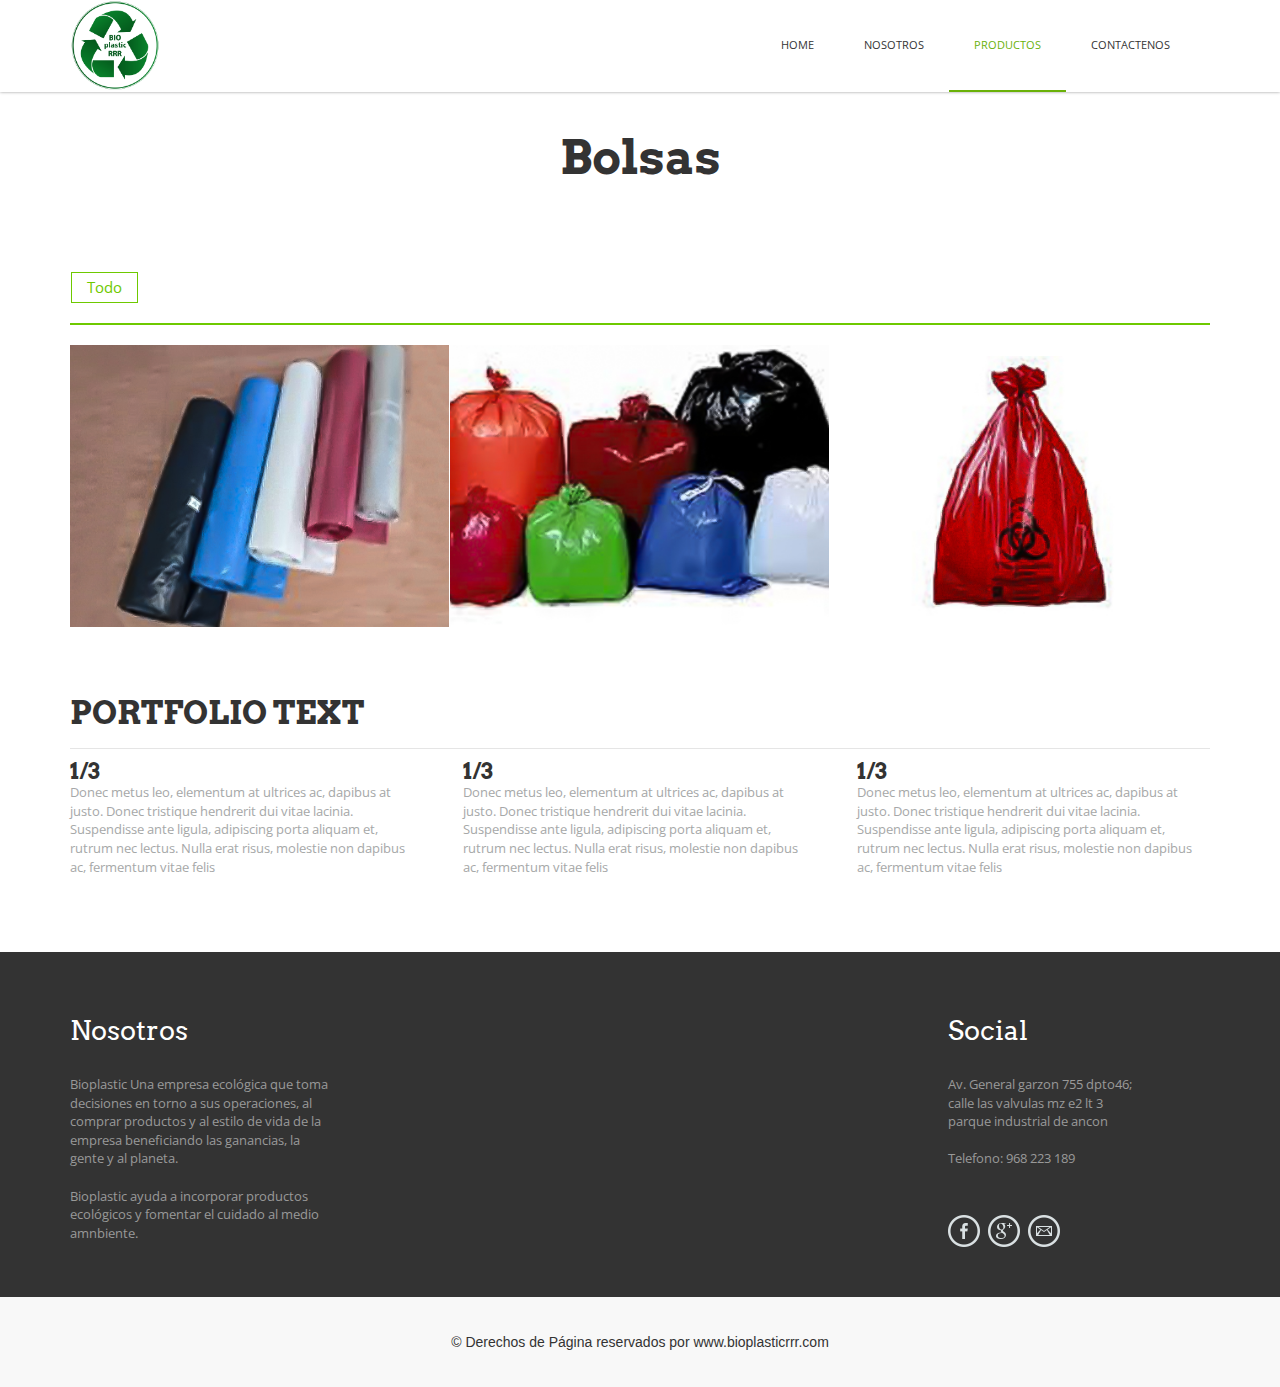
==== commit 9c037ed8: "favicon" ====
--- a/bolsas.html
+++ b/bolsas.html
@@ -1,6 +1,7 @@
 <!DOCTYPE html>
 <html>
 <head>
+<meta charset="utf-8">
 <title>Reponsive HTML Template</title>
 <meta name="viewport" content="width=device-width, initial-scale=1.0">
 <!-- Bootstrap -->
@@ -91,9 +92,11 @@
     <div class="row">
       <div class="col-md-3">
         <h3>Nosotros</h3>
-        <p>We strive to deliver a level of service that exceeds the expectations of our customers. <br />
+        <p>Bioplastic 
+            Una empresa ecológica  que toma decisiones en torno a sus operaciones,  al comprar productos y al estilo de vida de la empresa beneficiando las ganancias, la gente y al planeta. <br />
           <br />
-          If you have any questions about our products or services, please do not hesitate to contact us. We have friendly, knowledgeable representatives available seven days a week to assist you.</p>
+          Bioplastic   ayuda a  incorporar productos ecológicos y fomentar el cuidado al medio amnbiente.
+          </p>
       </div>
       <div class="col-md-3" style="visibility: hidden;">
         <h3>Tweets</h3>
@@ -125,12 +128,12 @@
           <br />
         </p>
 
-        <div class="social__icons"> <a href="#" class="socialicon socialicon-twitter"></a> <a href="#" class="socialicon socialicon-facebook"></a> <a href="#" class="socialicon socialicon-google"></a> <a href="#" class="socialicon socialicon-mail"></a>  </div>
+        <div class="social__icons"> <!-- <a href="#" class="socialicon socialicon-twitter"> --></a> <a target="_blank" href="https://www.facebook.com/ecosistemas.rosales.sac/" class="socialicon socialicon-facebook"></a> <a href="#" class="socialicon socialicon-google"></a> <a href="#" class="socialicon socialicon-mail"></a>  </div>
       </div>
     </div>
   </div>
 </footer>
-<p class="text-center copyright">&copy; Copyright ABC Company. All Rights Reserved.</p>
+<p class="text-center copyright" style="text-transform: none">&copy; Derechos de Página reservados por www.bioplasticrrr.com</p>
 <!-- jQuery (necessary for Bootstrap's JavaScript plugins) --> 
 <script type="text/javascript" src="js/jquery.min.js"></script> 
 <!-- Include all compiled plugins (below), or include individual files as needed --> 
--- a/css/style.css
+++ b/css/style.css
@@ -780,6 +780,33 @@
 	line-height: 24px;
 	padding-bottom: 0px;
 	display: block;
+}.three__blocks .col-md-4 .ferreteria {
+	background: url('../images/icons/ferreteria.png') no-repeat center top;
+	padding-top: 45px;
+	line-height: 24px;
+	padding-bottom: 0px;
+	display: block;
+}
+.three__blocks .col-md-4 .contenedor {
+	background: url('../images/icons/contenedor.png') no-repeat center top;
+	padding-top: 45px;
+	line-height: 24px;
+	padding-bottom: 0px;
+	display: block;
+}
+.three__blocks .col-md-4 .cupula {
+	background: url('../images/icons/cupula.png') no-repeat center top;
+	padding-top: 45px;
+	line-height: 24px;
+	padding-bottom: 0px;
+	display: block;
+}
+.three__blocks .col-md-4 .utiles {
+	background: url('../images/icons/utiles.png') no-repeat center top;
+	padding-top: 45px;
+	line-height: 24px;
+	padding-bottom: 0px;
+	display: block;
 }
 .three__blocks .col-md-4:last-child h3 {
 	background: url('../images/icons/ico3.png') no-repeat center top;
@@ -792,6 +819,18 @@
 }
 .three__blocks .col-md-4 .seguridad:hover {
 	background: url('../images/icons/seguridad1.png') no-repeat center top;
+}
+.three__blocks .col-md-4 .ferreteria:hover {
+	background: url('../images/icons/ferreteria1.png') no-repeat center top;
+}
+.three__blocks .col-md-4 .contenedor:hover {
+	background: url('../images/icons/contenedor1.png') no-repeat center top;
+}
+.three__blocks .col-md-4 .cupula:hover {
+	background: url('../images/icons/cupula1.png') no-repeat center top;
+}
+.three__blocks .col-md-4 .utiles:hover {
+	background: url('../images/icons/utiles1.png') no-repeat center top;
 }
 .three__blocks .col-md-4:last-child h3:hover {
 	background: url('../images/icons/ico3_a.png') no-repeat center top;
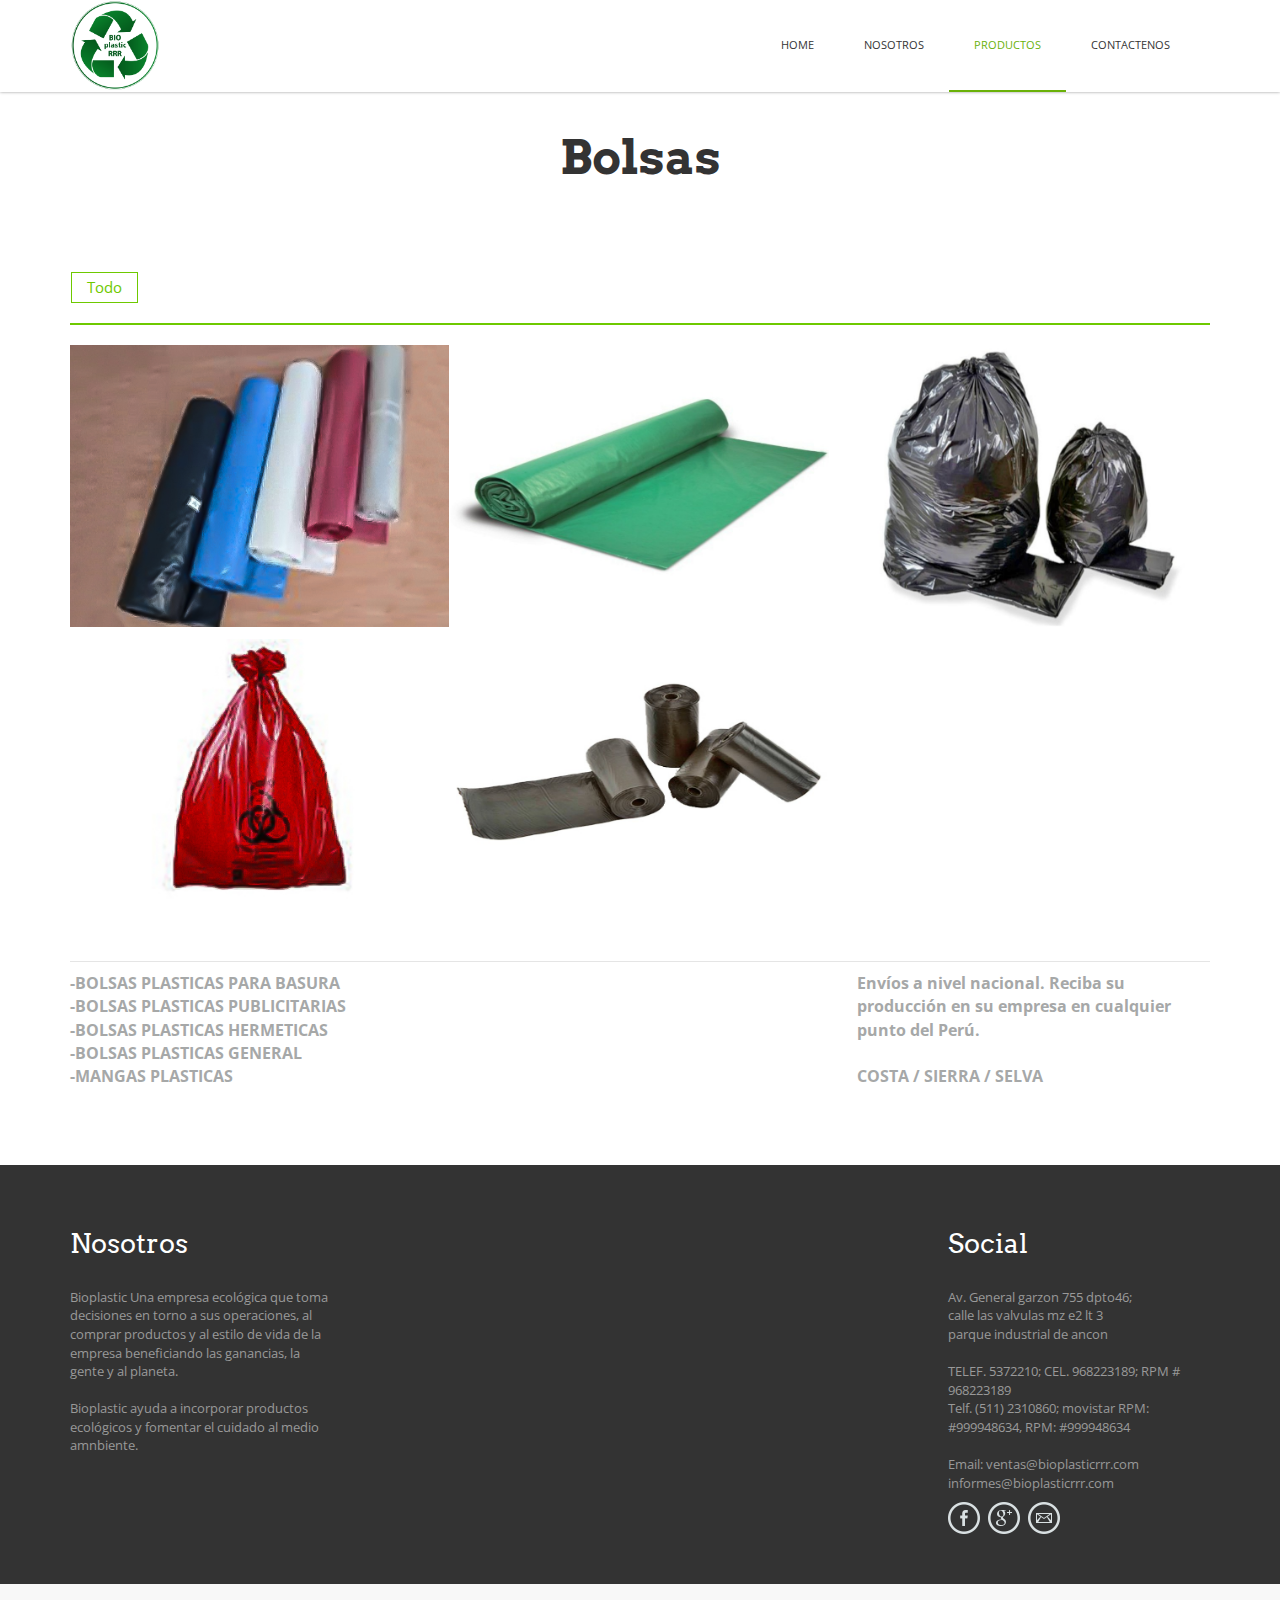
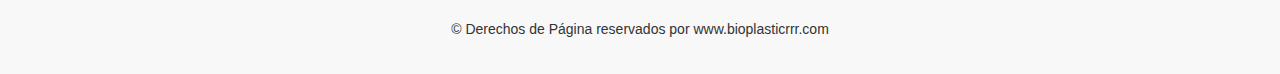
==== commit 550496ec: "alv" ====
--- a/bolsas.html
+++ b/bolsas.html
@@ -2,9 +2,12 @@
 <html>
 <head>
 <meta charset="utf-8">
-<title>Reponsive HTML Template</title>
-<meta name="viewport" content="width=device-width, initial-scale=1.0">
+<title>BioplasticRRR</title>
+<meta charset="utf-8">
+<meta name="viewport" content="width=device-width, initial-scale=1, maximum-scale=1" />
 <!-- Bootstrap -->
+<link rel="icon" type="image/png" href="favicon-32x32.png" sizes="32x32" />
+<link rel="icon" type="image/png" href="favicon-16x16.png" sizes="16x16" />
 <link href="css/bootstrap.min.css" rel="stylesheet">
 <link href='http://fonts.googleapis.com/css?family=Arvo:400,700,400italic,700italic' rel='stylesheet' type='text/css'>
 <link href='http://fonts.googleapis.com/css?family=Open+Sans:400,300,700,800' rel='stylesheet' type='text/css'>
@@ -61,25 +64,32 @@
       </ul>
           <ul id="Grid" class="gallery">
         <li class="mix webdesign col-sm-4"> <a href="images/gallery/bolsas/5 colores .jpg"><img alt="" src="images/gallery/bolsas/5 colores .jpg" class="img-responsive"> 
-        <span class="text">Nulla quis lectus eget<span>Lorem ipsum dolor sit amet, consectetuer.</span></span></a> </li>
-        <li class="mix printing col-sm-4"> <a href="images/gallery/bolsas/bolsa bio.jpg"><img alt="" src="images/gallery/bolsas/bolsa bio.jpg" class="img-responsive"> <span class="text">Nulla quis lectus eget<span>Lorem ipsum dolor sit amet, consectetuer.</span></span></a> </li>
-        <li class="mix development col-sm-4"> <a href="images/gallery/bolsas/bolsa roja.jpg"><img alt="" src="images/gallery/bolsas/bolsa roja.jpg" class="img-responsive"> <span class="text">Nulla quis lectus eget<span>Lorem ipsum dolor sit amet, consectetuer.</span></span></a> </li>
+        <span class="text">BOLSA POLITILENO<span></span></span></a> </li>
+        <li class="mix printing col-sm-4"> <a href="images/gallery/bolsas/bolsa3.jpg"><img alt="" src="images/gallery/bolsas/bolsa3.jpg" class="img-responsive"> <span class="text">BOLSA POLITILENO<span></span></span></a> </li>
+        <li class="mix development col-sm-4"> <a href="images/gallery/bolsas/bolsa4.jpg"><img alt="" src="images/gallery/bolsas/bolsa4.jpg" class="img-responsive"> <span class="text">BOLSA DE
+POLIETILENO COLOR
+NEGRO<span></span></span></a> </li>
+        <li class="mix development col-sm-4"> <a href="images/gallery/bolsas/bolsa roja.jpg"><img alt="" src="images/gallery/bolsas/bolsa roja.jpg" class="img-responsive"> <span class="text">BOLSA DE
+POLIETILENO COLOR
+ROJO<span></span></span></a> </li>
+        <li class="mix development col-sm-4"> <a href="images/gallery/bolsas/bolsa.jpg"><img alt="" src="images/gallery/bolsas/bolsa.jpg" class="img-responsive"> <span class="text">BOLSA DE
+POLIETILENO COLOR
+NEGRO<span></span></span></a> </li>
       </ul>
 
     </div>
-    <h2>Portfolio Text</h2>
     <hr>
     <div class="one_third">
+      <h4 style="font-size: 1.2em !important;  line-height: 1.5em; font-family: 'Open Sans', Calibri, sans-serif;color: #a6a8a8;">-BOLSAS PLASTICAS PARA BASURA<br>-BOLSAS PLASTICAS PUBLICITARIAS<br>-BOLSAS PLASTICAS HERMETICAS<br>-BOLSAS PLASTICAS GENERAL<br>-MANGAS PLASTICAS</h4>
+      <p></p>
+    </div>
+    <div class="one_third" style="visibility: hidden;">
       <h4>1/3</h4>
       <p>Donec metus leo, elementum at ultrices ac, dapibus at justo. Donec tristique hendrerit dui vitae lacinia. Suspendisse ante ligula, adipiscing porta aliquam et, rutrum nec lectus. Nulla erat risus, molestie non dapibus ac, fermentum vitae felis</p>
     </div>
-    <div class="one_third">
-      <h4>1/3</h4>
-      <p>Donec metus leo, elementum at ultrices ac, dapibus at justo. Donec tristique hendrerit dui vitae lacinia. Suspendisse ante ligula, adipiscing porta aliquam et, rutrum nec lectus. Nulla erat risus, molestie non dapibus ac, fermentum vitae felis</p>
-    </div>
     <div class="one_third column-last">
-      <h4>1/3</h4>
-      <p>Donec metus leo, elementum at ultrices ac, dapibus at justo. Donec tristique hendrerit dui vitae lacinia. Suspendisse ante ligula, adipiscing porta aliquam et, rutrum nec lectus. Nulla erat risus, molestie non dapibus ac, fermentum vitae felis</p>
+      <h4 style="font-size: 1.2em !important;  line-height: 1.5em; font-family: 'Open Sans', Calibri, sans-serif;color: #a6a8a8;">Envíos a nivel nacional. Reciba su producción en su empresa en cualquier punto del Perú.<br><br>COSTA / SIERRA / SELVA</h4>
+      <p></p>
     </div>
     <div class="dc_clear"></div>
     <br />
@@ -123,8 +133,10 @@
           calle las valvulas mz e2 lt 3<br />
           parque industrial de ancon<br />
           <br />
-          Telefono: 968 223 189<br />
-          <br />
+          TELEF. 5372210; CEL. 968223189; RPM # 968223189<br />
+          Telf. (511) 2310860; movistar RPM: #999948634, RPM: #999948634
+          <br /><br>
+          Email: ventas@bioplasticrrr.com<br>informes@bioplasticrrr.com
           <br />
         </p>
 
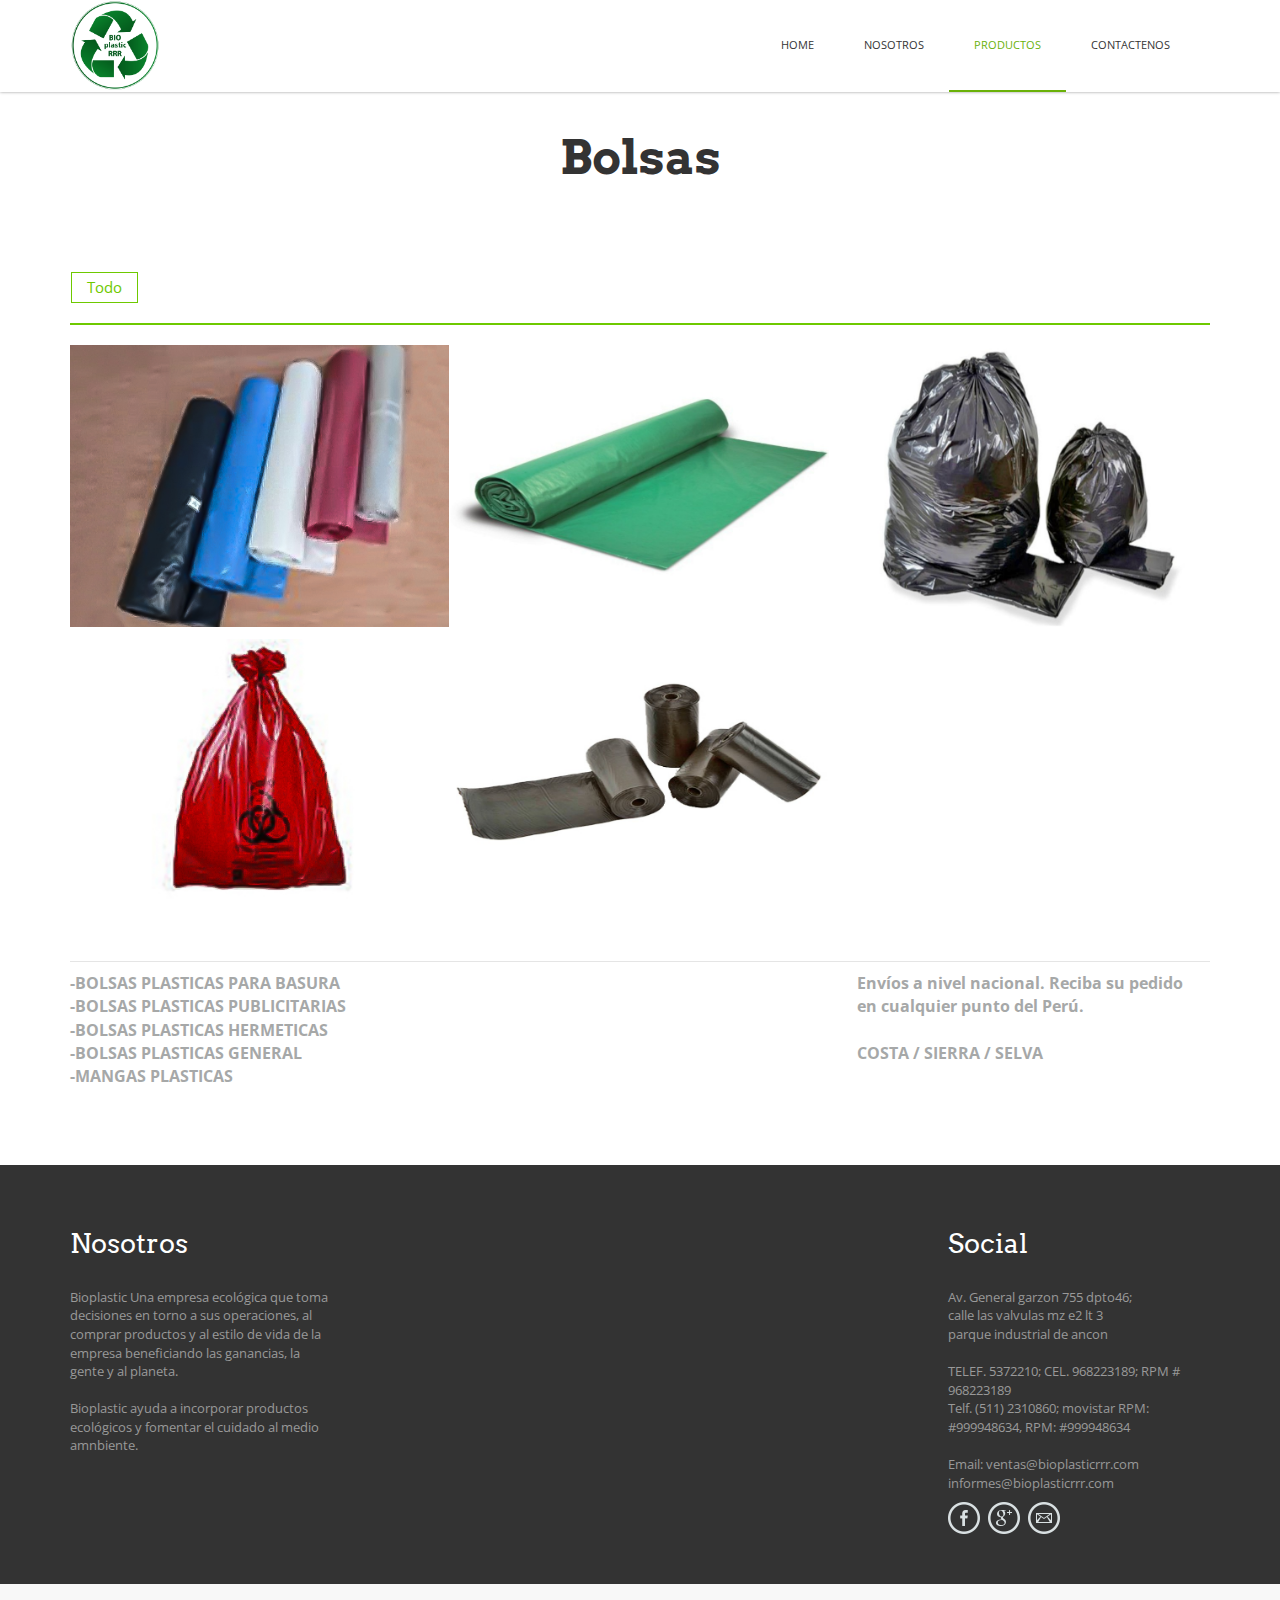
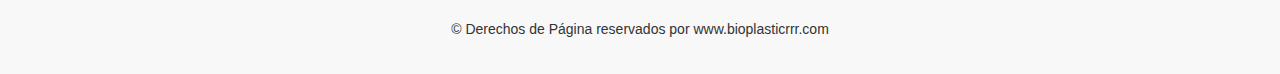
==== commit 3ac83dfe: "casi footer" ====
--- a/bolsas.html
+++ b/bolsas.html
@@ -88,7 +88,7 @@
       <p>Donec metus leo, elementum at ultrices ac, dapibus at justo. Donec tristique hendrerit dui vitae lacinia. Suspendisse ante ligula, adipiscing porta aliquam et, rutrum nec lectus. Nulla erat risus, molestie non dapibus ac, fermentum vitae felis</p>
     </div>
     <div class="one_third column-last">
-      <h4 style="font-size: 1.2em !important;  line-height: 1.5em; font-family: 'Open Sans', Calibri, sans-serif;color: #a6a8a8;">Envíos a nivel nacional. Reciba su producción en su empresa en cualquier punto del Perú.<br><br>COSTA / SIERRA / SELVA</h4>
+      <h4 style="font-size: 1.2em !important;  line-height: 1.5em; font-family: 'Open Sans', Calibri, sans-serif;color: #a6a8a8;">Envíos a nivel nacional. Reciba su pedido en cualquier punto del Perú.<br><br>COSTA / SIERRA / SELVA</h4>
       <p></p>
     </div>
     <div class="dc_clear"></div>
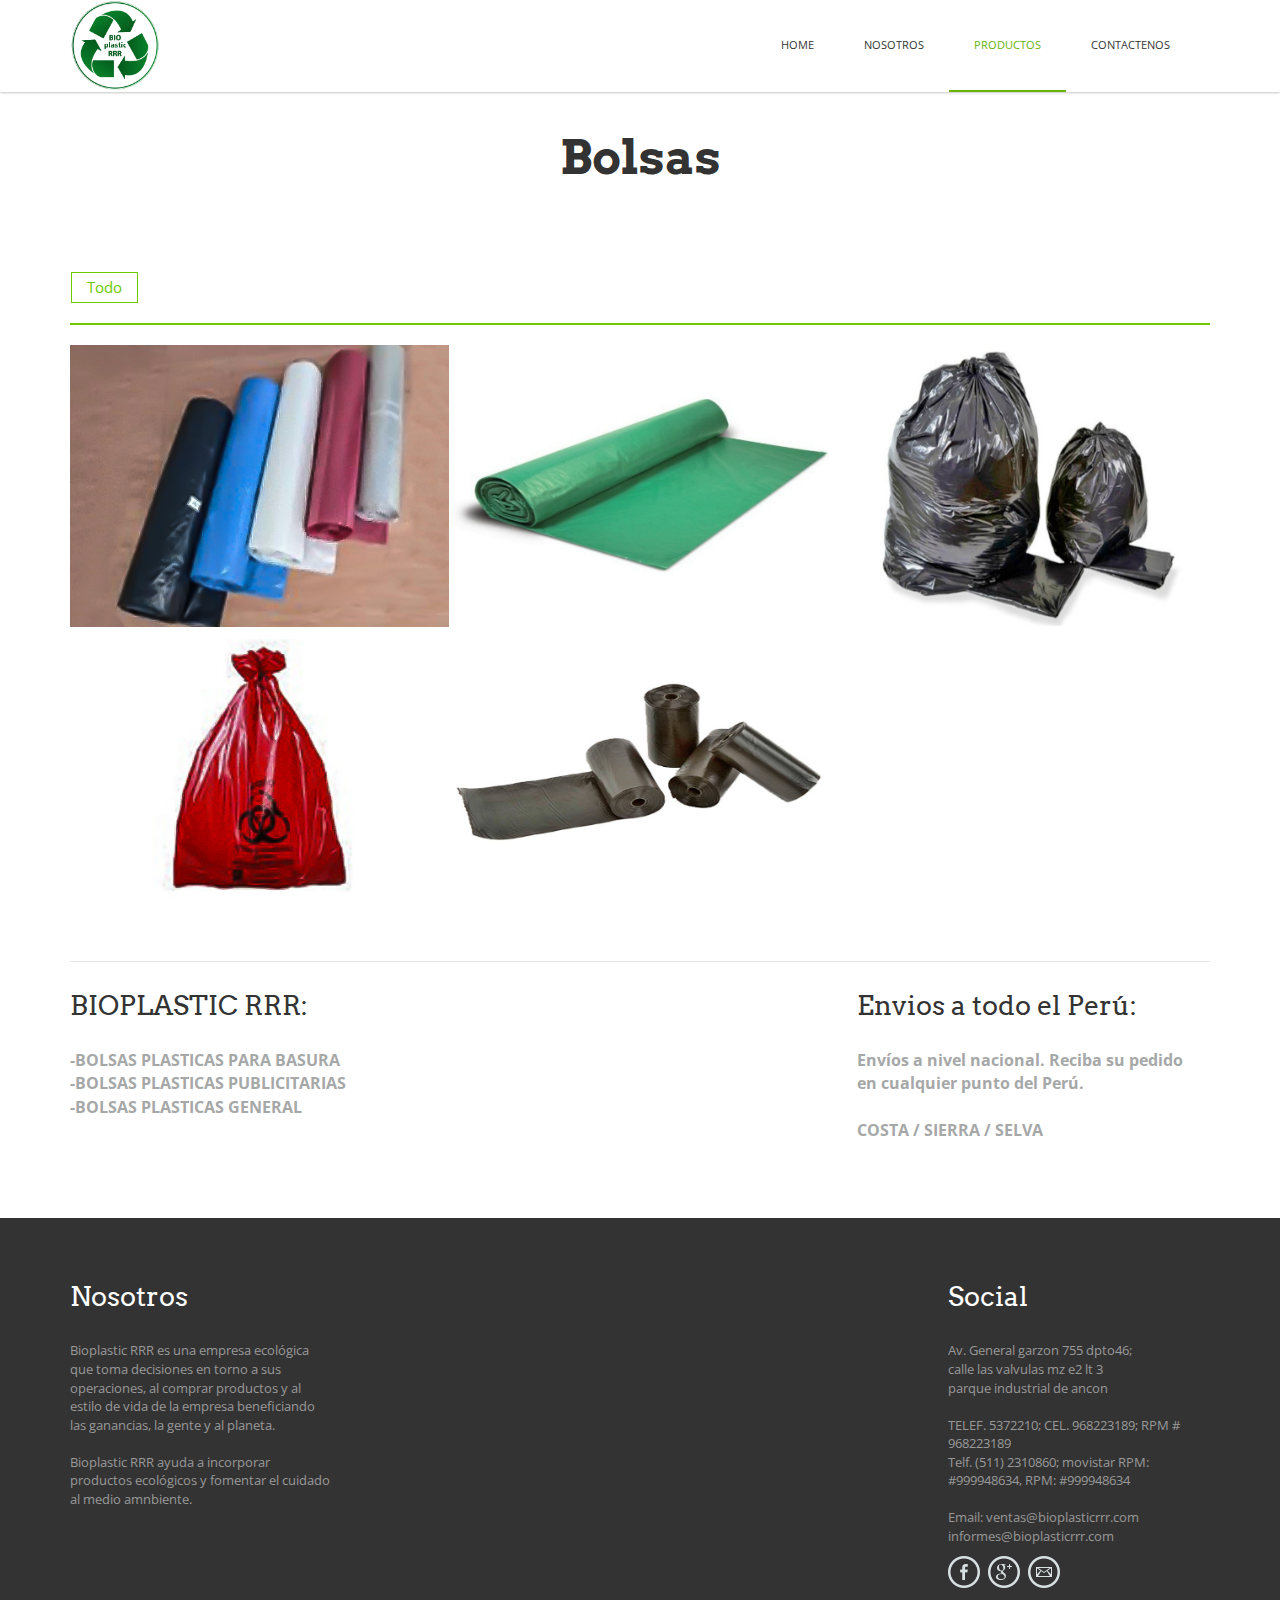
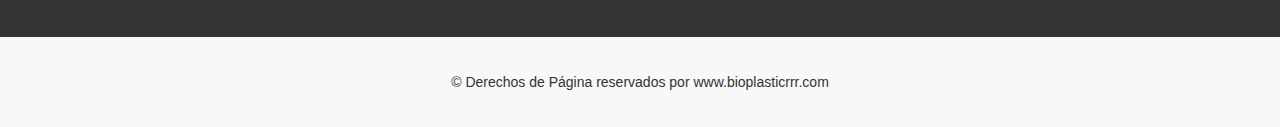
==== commit b296cd59: "BIoplastic RRR slider" ====
--- a/bolsas.html
+++ b/bolsas.html
@@ -2,7 +2,7 @@
 <html>
 <head>
 <meta charset="utf-8">
-<title>BioplasticRRR</title>
+<title>Bioplastic RRR</title>
 <meta charset="utf-8">
 <meta name="viewport" content="width=device-width, initial-scale=1, maximum-scale=1" />
 <!-- Bootstrap -->
@@ -80,7 +80,8 @@
     </div>
     <hr>
     <div class="one_third">
-      <h4 style="font-size: 1.2em !important;  line-height: 1.5em; font-family: 'Open Sans', Calibri, sans-serif;color: #a6a8a8;">-BOLSAS PLASTICAS PARA BASURA<br>-BOLSAS PLASTICAS PUBLICITARIAS<br>-BOLSAS PLASTICAS HERMETICAS<br>-BOLSAS PLASTICAS GENERAL<br>-MANGAS PLASTICAS</h4>
+      <h3>BIOPLASTIC RRR:</h3><br>
+      <h4 style="font-size: 1.2em !important;  line-height: 1.5em; font-family: 'Open Sans', Calibri, sans-serif;color: #a6a8a8;">-BOLSAS PLASTICAS PARA BASURA<br>-BOLSAS PLASTICAS PUBLICITARIAS<br>-BOLSAS PLASTICAS GENERAL<br></h4>
       <p></p>
     </div>
     <div class="one_third" style="visibility: hidden;">
@@ -88,6 +89,7 @@
       <p>Donec metus leo, elementum at ultrices ac, dapibus at justo. Donec tristique hendrerit dui vitae lacinia. Suspendisse ante ligula, adipiscing porta aliquam et, rutrum nec lectus. Nulla erat risus, molestie non dapibus ac, fermentum vitae felis</p>
     </div>
     <div class="one_third column-last">
+      <h3>Envios a todo el Perú:</h3><br>
       <h4 style="font-size: 1.2em !important;  line-height: 1.5em; font-family: 'Open Sans', Calibri, sans-serif;color: #a6a8a8;">Envíos a nivel nacional. Reciba su pedido en cualquier punto del Perú.<br><br>COSTA / SIERRA / SELVA</h4>
       <p></p>
     </div>
@@ -102,10 +104,9 @@
     <div class="row">
       <div class="col-md-3">
         <h3>Nosotros</h3>
-        <p>Bioplastic 
-            Una empresa ecológica  que toma decisiones en torno a sus operaciones,  al comprar productos y al estilo de vida de la empresa beneficiando las ganancias, la gente y al planeta. <br />
+        <p>Bioplastic RRR es una empresa ecológica  que toma decisiones en torno a sus operaciones,  al comprar productos y al estilo de vida de la empresa beneficiando las ganancias, la gente y al planeta. <br />
           <br />
-          Bioplastic   ayuda a  incorporar productos ecológicos y fomentar el cuidado al medio amnbiente.
+          Bioplastic RRR ayuda a  incorporar productos ecológicos y fomentar el cuidado al medio amnbiente.
           </p>
       </div>
       <div class="col-md-3" style="visibility: hidden;">
